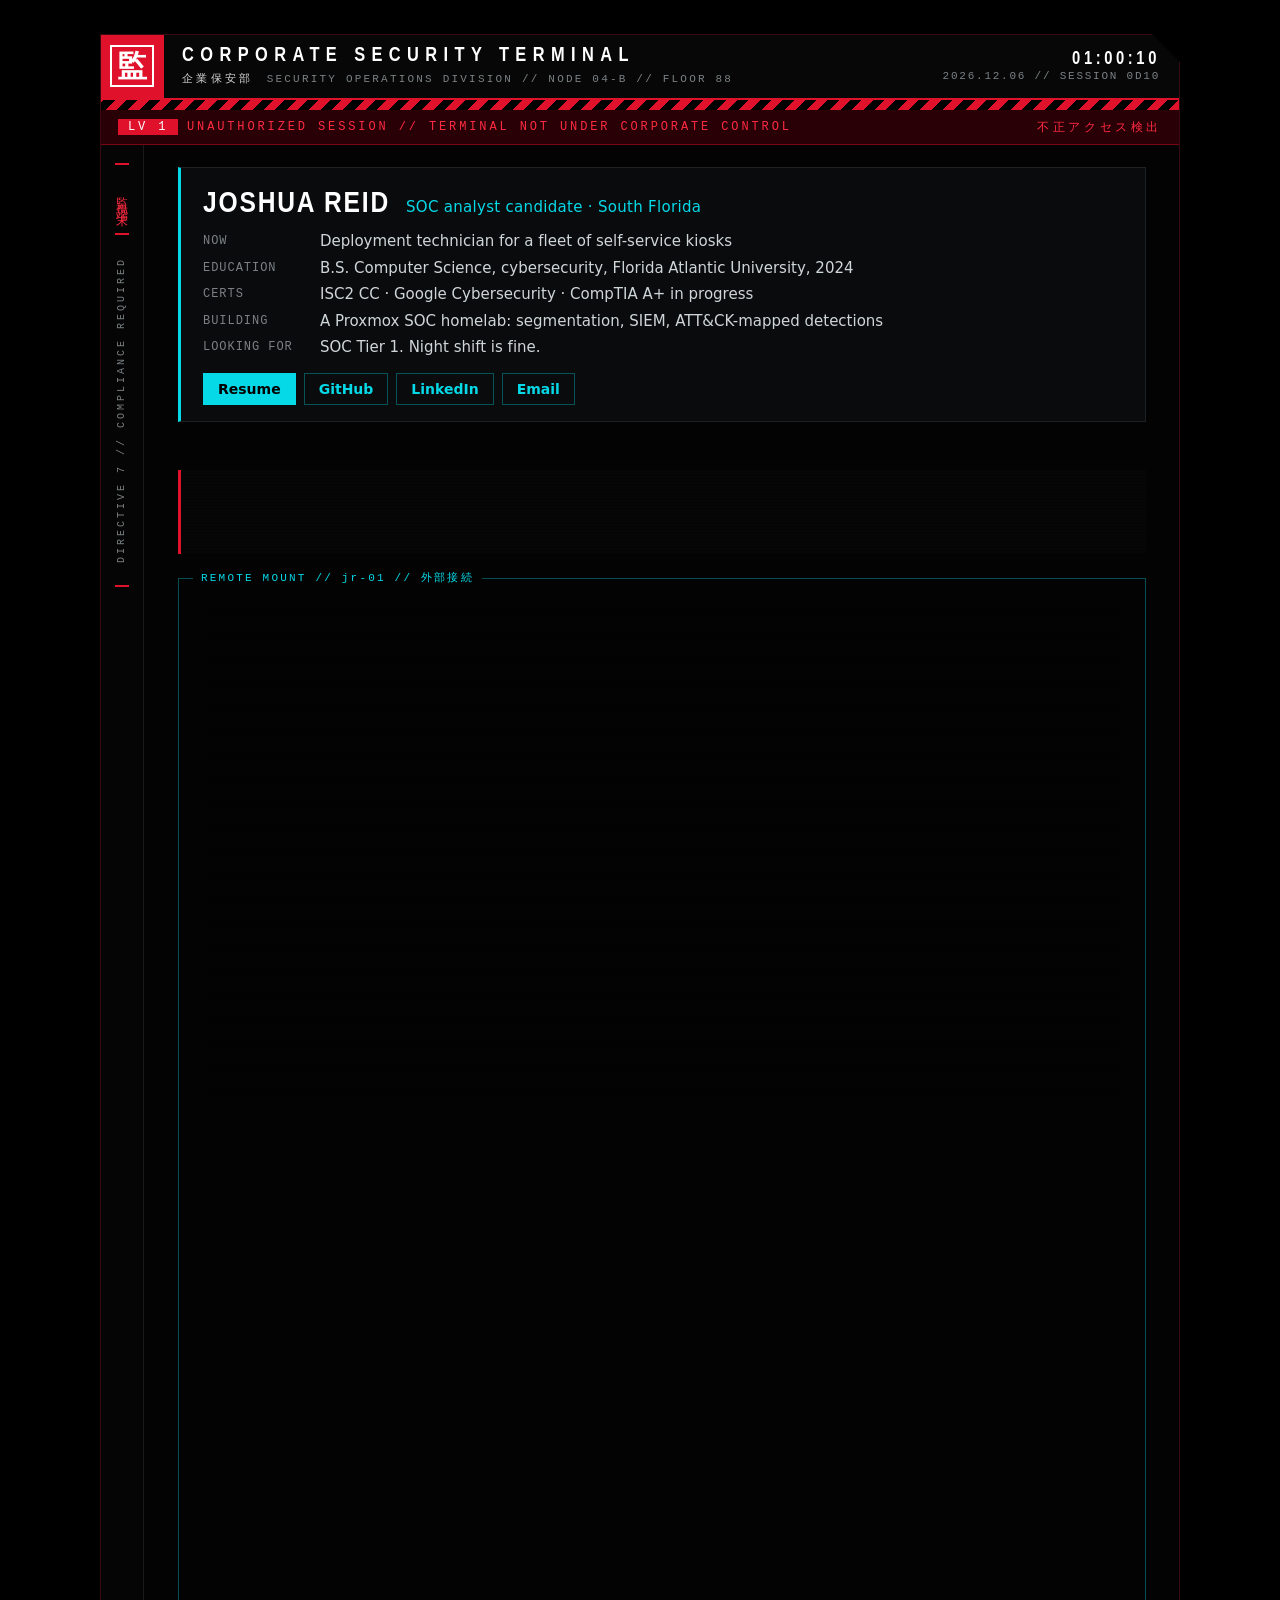
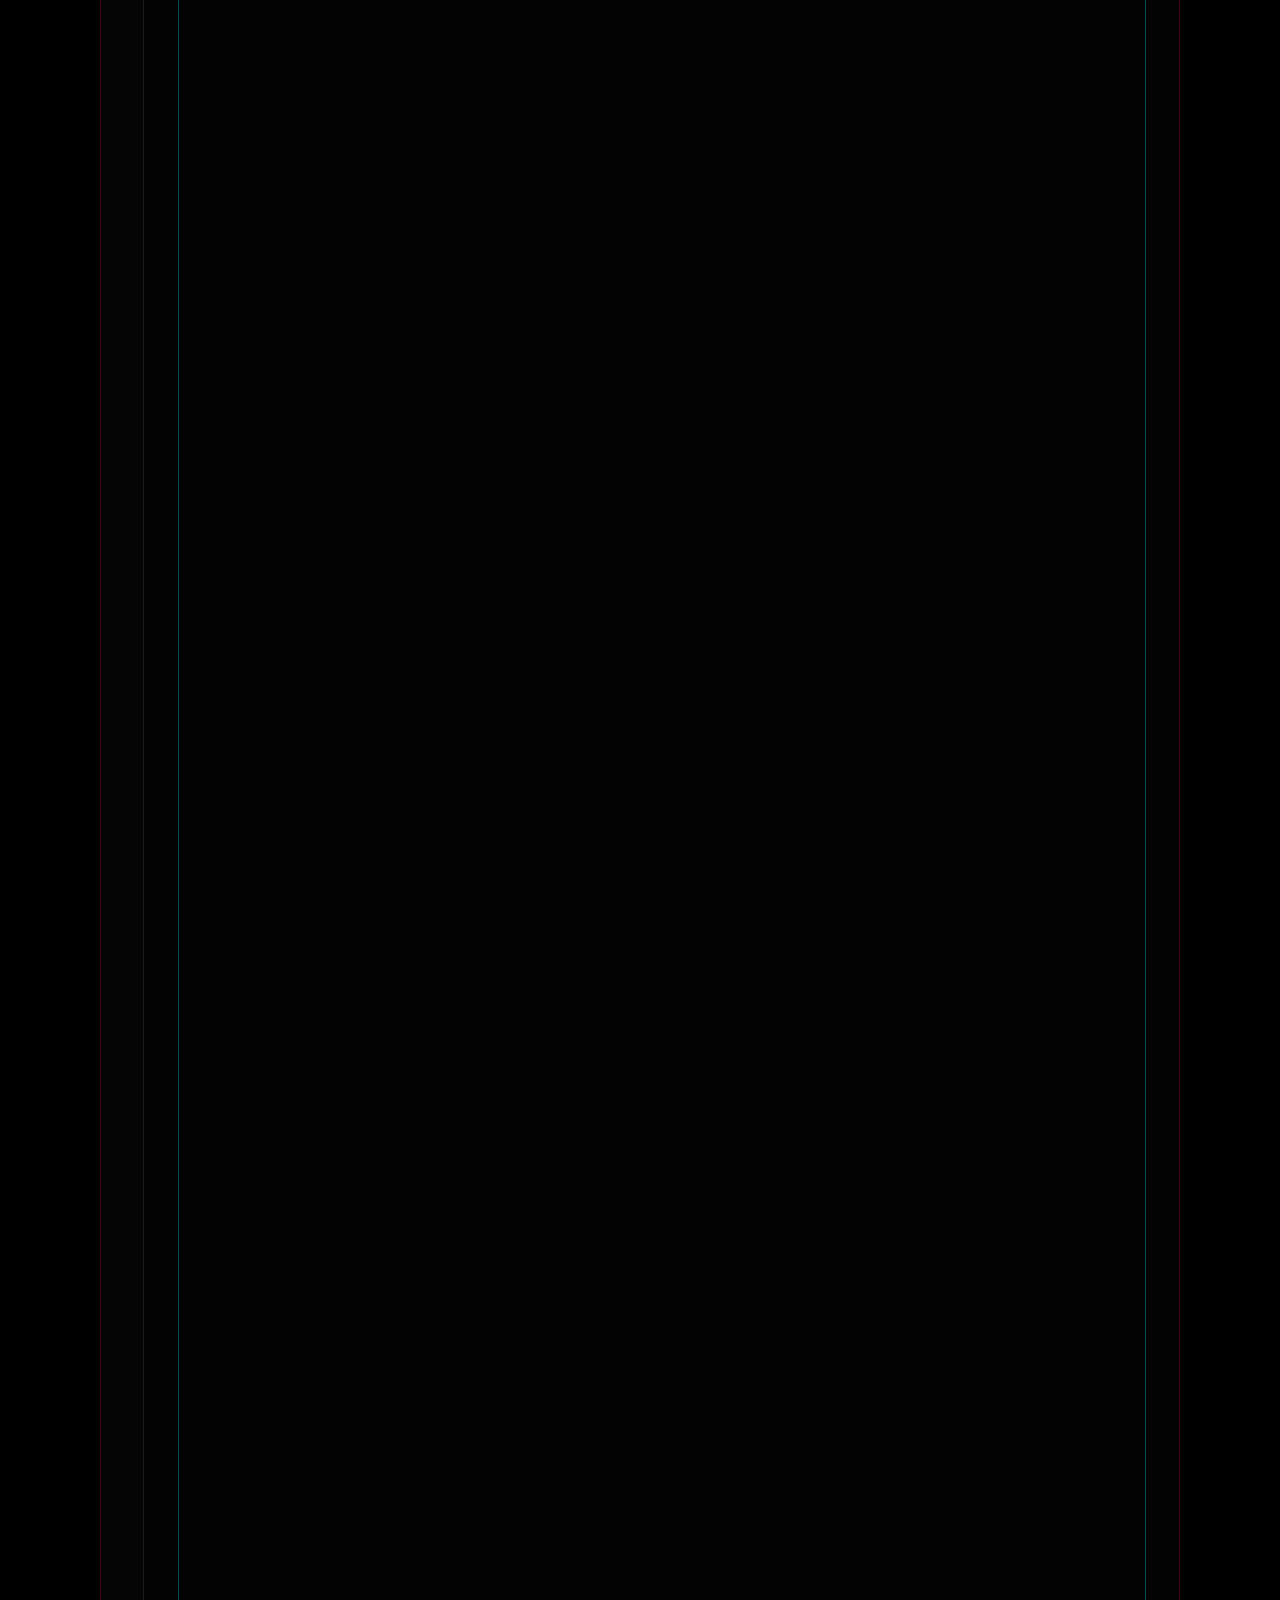
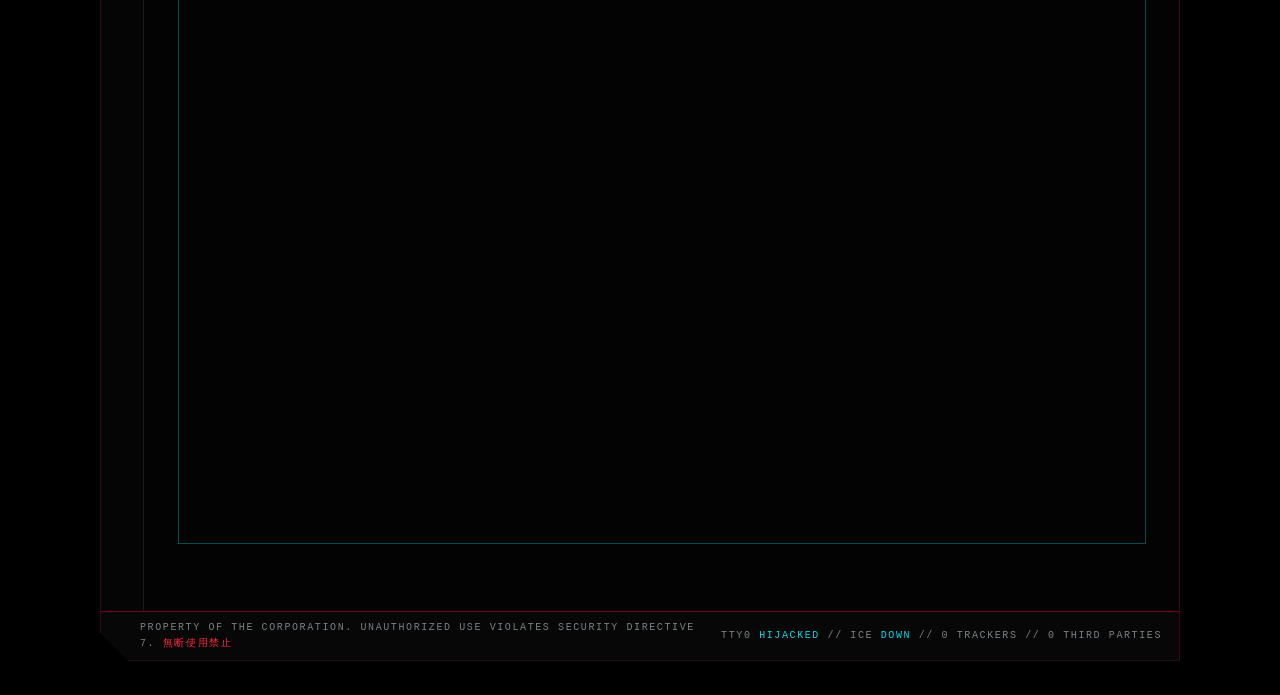
==== index.html @ fe64133e "Initial site: index, 404, write-up template, security.txt" ====
<!doctype html>
<html lang="en">
<head>
<meta charset="utf-8">
<meta name="viewport" content="width=device-width, initial-scale=1">
<!-- GitHub Pages can't send response headers, so the CSP lives here.
     One first-party script, one first-party stylesheet, nothing else. -->
<meta http-equiv="Content-Security-Policy" content="default-src 'none'; script-src 'self'; style-src 'self'; img-src 'self'; base-uri 'none'; form-action 'none'">
<meta name="referrer" content="no-referrer">
<title>Joshua Reid :: jr communications</title>
<meta name="description" content="Joshua Reid: cybersecurity grad working toward a SOC analyst seat. Homelab builds, detection write-ups, and certification receipts.">
<!-- TODO: replace joshvreidbusiness@gmail.com with your public contact alias (see README) -->
<link rel="canonical" href="https://jreid-sec.github.io/">
<meta property="og:title" content="Joshua Reid :: jr communications">
<meta property="og:description" content="A hijacked corporate terminal, currently displaying one portfolio.">
<meta property="og:url" content="https://jreid-sec.github.io/">
<meta property="og:type" content="website">
<link rel="icon" href="/assets/favicon.svg" type="image/svg+xml">
<link rel="stylesheet" href="/assets/site.css">
<script src="/assets/term.js"></script>
</head>
<body>
<a class="skip" href="#main">Skip to content</a>

<div class="term">
<header class="tb">
  <div class="seal" aria-hidden="true"><span>監</span></div>
  <div class="tt">
    <div class="l1">Corp<span class="long">orate</span> Security Terminal</div>
    <div class="l2"><span class="ja" lang="ja">企業保安部</span><span class="wide">SECURITY OPERATIONS DIVISION // </span>NODE 04-B // FLOOR 88</div>
  </div>
  <div class="clock" aria-hidden="true"><span class="now" data-clock>07:41:06</span><span><span class="date" data-date>2026.09.30 // </span>SESSION <span data-session>7F3A</span></span></div>
</header>
<div class="chev" aria-hidden="true"></div>
<div class="alert" role="status"><span><span class="pill">LV 1</span>UNAUTHORIZED SESSION<span class="wide"> // TERMINAL NOT UNDER CORPORATE CONTROL</span></span><span class="ja" lang="ja">不正アクセス検出</span></div>

<div class="frame">
<div class="rail" aria-hidden="true"><div class="tick"></div><div class="v" lang="ja">監視端末</div><div class="tick"></div><div class="v2">DIRECTIVE 7 // COMPLIANCE REQUIRED</div><div class="tick"></div></div>

<main class="screen" id="main">
<section class="card" aria-labelledby="card-name">
  <div class="card-id">
    <p class="card-name" id="card-name">Joshua Reid</p>
    <p class="card-role">SOC analyst candidate &middot; South Florida</p>
  </div>
  <ul class="card-facts">
    <li><span class="k">Now</span>Deployment technician for a fleet of self-service kiosks</li>
    <li><span class="k">Education</span>B.S. Computer Science, cybersecurity, Florida Atlantic University, 2024</li>
    <li><span class="k">Certs</span>ISC2 CC &middot; Google Cybersecurity &middot; CompTIA A+ in progress</li>
    <li><span class="k">Building</span>A Proxmox SOC homelab: segmentation, SIEM, ATT&amp;CK-mapped detections</li>
    <li><span class="k">Looking for</span>SOC Tier 1. Night shift is fine.</li>
  </ul>
  <p class="card-links">
    <a href="/assets/resume.pdf">Resume</a>
    <a href="https://github.com/jreid-sec">GitHub</a>
    <a href="https://www.linkedin.com/in/jreid-sec/">LinkedIn</a>
    <a href="mailto:joshvreidbusiness@gmail.com">Email</a>
  </p>
</section>
<div class="sec boot" aria-hidden="true">INTRUSION LOG <span class="ja" lang="ja">侵入記録</span></div>
<ol class="log" aria-label="Intrusion log">
  <li class="boot" data-dt="-2"><span class="tm">[07:41:04]</span><span><span class="sev">SEC-1</span><span class="src r">SYS</span><span class="mod">ice.black</span>countermeasure armed</span></li>
  <li class="boot" data-dt="-1"><span class="tm">[07:41:05]</span><span><span class="sev none"></span><span class="src t">RUN</span><span class="mod">ice.black</span>handshake spoofed, countermeasure <span class="r">silenced</span></span></li>
  <li class="boot" data-dt="0"><span class="tm">[07:41:06]</span><span><span class="sev none"></span><span class="src t">RUN</span><span class="b">relax. i'm not here for your data. i brought my own.</span></span></li>
</ol>

<div class="site">
<h1 class="visually-hidden">Joshua Reid</h1>
<div class="art">
<pre class="mast boot" aria-hidden="true"> ::::   ::::    :::::  ::  ::  ::  ::   ::::
  <span class="t">.</span>::<span class="t">.</span> ::<span class="t">..</span>::  ::<span class="t">.....</span> ::<span class="t">.</span> ::<span class="t">.</span> ::<span class="t">.</span> ::<span class="t">.</span> ::<span class="t">..</span>::
   ::<span class="t">.</span> ::<span class="t">.</span> ::<span class="t">.</span>  ::::   ::::::<span class="t">.</span> ::<span class="t">.</span> ::<span class="t">.</span> ::::::<span class="t">.</span>
:: ::<span class="t">.</span> ::<span class="t">.</span> ::<span class="t">.</span>   <span class="t">..</span>::  ::<span class="t">..</span>::<span class="t">.</span> ::<span class="t">.</span> ::<span class="t">.</span> ::<span class="t">..</span>::<span class="t">.</span>
 :::<span class="t">..</span>  ::::<span class="t">..</span> :::::<span class="t">..</span> ::<span class="t">.</span> ::<span class="t">.</span>  ::::<span class="t">..</span> ::<span class="t">.</span> ::<span class="t">.</span>
  <span class="t">...</span>    <span class="t">....</span>   <span class="t">.....</span>   <span class="t">..</span>  <span class="t">..</span>   <span class="t">....</span>   <span class="t">..</span>  <span class="t">..</span></pre>
<pre class="mast boot" aria-hidden="true">:::::   ::::::  ::::::  :::::
::<span class="t">..</span>::  ::<span class="t">.....</span>  <span class="t">.</span>::<span class="t">...</span> ::<span class="t">..</span>::
:::::<span class="t">..</span> :::::     ::<span class="t">.</span>   ::<span class="t">.</span> ::<span class="t">.</span>
::<span class="t">.</span>::<span class="t">.</span>  ::<span class="t">....</span>    ::<span class="t">.</span>   ::<span class="t">.</span> ::<span class="t">.</span>
::<span class="t">.</span> ::  ::::::  ::::::  :::::<span class="t">..</span>
 <span class="t">..</span>  <span class="t">..</span>  <span class="t">......</span>  <span class="t">......</span>  <span class="t">.....</span></pre>
<div class="dots boot" aria-hidden="true">. :.  .. .   .:.  . .    ..  :  .   . .:. ..    .  .  :.  .   ..  .  . :.  .</div>
<pre class="gator wide boot" aria-hidden="true"><span class="d">              _.--._        _.--._</span>
<span class="d">            .'  </span><span class="t">()</span><span class="d">  '.    .'  </span><span class="t">()</span><span class="d">  '.                       _   _</span>
<span class="t">~~~~~~~~~~~~</span><span class="d">`--------'</span><span class="t">~~~~</span><span class="d">`--------'</span><span class="t">~~~~~~~~~~~~~~~~~~~~~~~</span><span class="d">( o o )</span><span class="t">~~~~~~</span>
<span class="d">   ~~~    ~~~~~    ~~~    ~~~~~    ~~~    ~~~~~    ~~~    ~~~~~    ~~~</span></pre>
<pre class="gator small boot" aria-hidden="true"><span class="d">     _.--._    _.--._</span>
<span class="d">   .' </span><span class="t">()</span><span class="d"> '.  .' </span><span class="t">()</span><span class="d"> '.          _ _</span>
<span class="t">~~~</span><span class="d">`------'</span><span class="t">~~</span><span class="d">`------'</span><span class="t">~~~~~~~~~</span><span class="d">(o o)</span><span class="t">~~</span>
<span class="d">  ~~~   ~~~~   ~~~   ~~~~   ~~~</span></pre>

<div class="hd boot">
  <div class="row"><span>jr communications</span><span>GRAND DUCHY OF BROWARD</span><span>MMXXIV A.D.</span></div>
  <div class="motto" lang="la">QUIS CUSTODIET IPSOS LOGOS</div>
  <div class="sub">(who watches the logs? -- after Juvenal)</div>
</div>
</div>

<div class="intro">
<blockquote class="boot"><p>"And when you gaze long into an abyss the abyss also gazes into you."</p><cite>Friedrich Nietzsche, Beyond Good and Evil</cite></blockquote>
<p class="boot">You found the <span class="b">JOSHUA REID</span> textfile outlet, lowest bandwidth
in the tri-county area (!). No trackers, nothing phoning home. The gator is
watching. The gator is always watching. That's the job.</p>
<nav aria-label="Files" class="boot">
<ul class="menu">
  <li><a href="#whoami" data-open="whoami" title="the legend, abridged"><span class="k">[1]</span>whoami.txt</a></li>
  <li><a href="#textfiles" data-open="textfiles" title="the actual work"><span class="k">[2]</span>textfiles/</a></li>
  <li><a href="#receipts" data-open="receipts" title="receipts, as in proof"><span class="k">[3]</span>receipts.txt</a></li>
  <li><a href="#news" data-open="news" title="we will tell you what to think"><span class="k">[4]</span>news.txt</a></li>
  <li><a href="#influences" data-open="influences" title="what went in"><span class="k">[5]</span>influences.txt</a></li>
  <li><a href="#outlets" data-open="outlets" title="come find me"><span class="k">[6]</span>outlets.txt</a></li>
</ul>
</nav>
<p class="hint boot">Click a file to pop it open, or just scroll. Type <kbd>help</kbd> at the prompt for more.</p>
</div>

<section class="file" id="whoami" data-file="whoami.txt" aria-labelledby="h-whoami">
<p class="cmd boot" aria-hidden="true"><span class="u">ghost@jr-01</span><span class="p">:/public$</span> <span class="c">cat whoami.txt</span></p>
<h2 class="dv boot" id="h-whoami"><span>whoami</span></h2>
<div class="file-body">
<blockquote class="boot"><p>"To study the self is to forget the self."</p><cite>Dogen, Genjokoan</cite></blockquote>
<dl class="facts boot">
  <dt>role</dt><dd>Deployment technician. Installs, stages, and troubleshoots self-service kiosks; MDM and Windows Autopilot enrollment.</dd>
  <dt>education</dt><dd>B.S. Computer Science, cybersecurity concentration, Florida Atlantic University, 2024</dd>
  <dt>certs</dt><dd>ISC2 Certified in Cybersecurity; Google Cybersecurity Professional Certificate; CompTIA A+ in progress</dd>
  <dt>seeking</dt><dd>SOC analyst, Tier 1. Nights are fine.</dd>
</dl>
<p class="flavor boot">Rumors abound: that he once diagnosed a dead kiosk by sound alone; that he
has read the CompTIA exam objectives PDF on purpose; that a USB cable once beat
him for an entire afternoon. Two of these are true. The cable one is very true.
He labels his cables now. <span class="t">Hiring managers better recognize.</span></p>
</div>
</section>

<section class="file" id="textfiles" data-file="textfiles/" aria-labelledby="h-new">
<p class="cmd boot" aria-hidden="true"><span class="u">ghost@jr-01</span><span class="p">:/public$</span> <span class="c">ls -l textfiles/</span></p>
<h2 class="dv boot" id="h-new"><span>new textfiles</span></h2>
<div class="file-body">
<blockquote class="boot"><p>"The street finds its own uses for things."</p><cite>William Gibson, Burning Chrome</cite></blockquote>
<article class="rel boot" data-id="jr#001">
  <div class="top"><span class="n">jr#001</span><h3><a href="https://github.com/jreid-sec/homelab-soc">"homelab-soc"</a></h3><span class="st">[in progress]</span></div>
  <p>Two machines, one fake company. An always-on OptiPlex runs the firewall,
  sensors, and SIEM; a laptop runs the attacks and a Windows domain, across a
  WireGuard tunnel. Every detection gets an ATT&amp;CK ID or it doesn't ship.</p>
</article>
<article class="rel boot" data-id="jr#002">
  <div class="top"><span class="n">jr#002</span><h3>"splunk + sysmon"</h3><span class="st">[in progress]</span></div>
  <p>The laptop half of <a href="https://github.com/jreid-sec/homelab-soc">jr#001</a>:
  a Windows domain feeds Sysmon into Splunk. The SIEM learns what normal looks
  like. Then we lie to it.</p>
</article>
<article class="rel boot" data-id="jr#003">
  <div class="top"><span class="n">jr#003</span><h3>"<span class="x" role="img" aria-label="redacted">xxxxxxxxxxxx</span>"</h3><span class="st">[redacted]</span></div>
  <p>A small box that keeps watching the kiosks when the network goes to sleep.
  Awaiting declassification by The Powers That Be.</p>
</article>
</div>
</section>

<section class="file" id="receipts" data-file="receipts.txt" aria-labelledby="h-receipts">
<p class="cmd boot" aria-hidden="true"><span class="u">ghost@jr-01</span><span class="p">:/public$</span> <span class="c">cat receipts.txt</span></p>
<h2 class="dv boot" id="h-receipts"><span>receipts</span></h2>
<div class="file-body">
<blockquote class="boot"><p>"Perceive those things which cannot be seen."</p><cite>Miyamoto Musashi, The Book of Five Rings</cite></blockquote>
<div class="ls boot" role="list">
  <span class="perm" aria-hidden="true">-r--r--r--</span><span class="date">2024-11</span><span class="held" role="listitem">ISC2 Certified in Cybersecurity</span>
  <span class="perm" aria-hidden="true">-r--r--r--</span><span class="date">2025-09</span><span class="held" role="listitem">Google Cybersecurity Professional Certificate</span>
  <span class="perm wip" aria-hidden="true">-rw-r--r--</span><span class="date wip">studying</span><span role="listitem">CompTIA A+</span>
  <span class="perm wip" aria-hidden="true">-rw-r--r--</span><span class="date wip">queued</span><span role="listitem">CompTIA Network+ / Security+</span>
</div>
<p class="legend boot">read-only means earned. writable means still being written.</p>
</div>
</section>

<section class="file" id="news" data-file="news.txt" aria-labelledby="h-news">
<p class="cmd boot" aria-hidden="true"><span class="u">ghost@jr-01</span><span class="p">:/public$</span> <span class="c">cat news.txt</span></p>
<h2 class="dv boot" id="h-news"><span>news</span></h2>
<div class="file-body">
<article class="pr boot">
  <p class="head">FOR IMMEDIATE RELEASE // 2026-09-30</p>
  <h3>Local technician seizes corporate terminal, uses it to host resume</h3>
  <p>SOUTH FLORIDA -- Security staff at an undisclosed corporation arrived this
  morning to find terminal 04-B displaying the portfolio of one JOSHUA REID. No
  data was taken. "I brought my own," the intruder wrote in the system log. The
  site went live on GitHub Pages with no trackers and no third-party anything.
  Future releases will announce new textfiles and passed exams.</p>
</article>
</div>
</section>

<section class="file" id="influences" data-file="influences.txt" aria-labelledby="h-influences">
<p class="cmd boot" aria-hidden="true"><span class="u">ghost@jr-01</span><span class="p">:/public$</span> <span class="c">cat influences.txt</span></p>
<h2 class="dv boot alt" id="h-influences"><span>- x X x -</span></h2>
<div class="file-body">
<p class="boot">Thanks to the following recent items of influence:</p>
<dl class="kv boot">
  <dt>PRINT:</dt><dd>Professor Messer's course notes, highlighted to death</dd>
  <dt>WAREZ:</dt><dd>Proxmox VE, OPNsense, Wazuh</dd>
  <dt>HARDWARE:</dt><dd>one (1) laptop running Ubuntu, carried everywhere</dd>
  <dt>NEMESIS:</dt><dd>charge-only USB cables</dd>
</dl>
<p class="cmd boot" aria-hidden="true"><span class="u">ghost@jr-01</span><span class="p">:/public$</span> <span class="c">fortune -o cyberpunk</span></p>
<blockquote class="boot"><p>"The net is vast and infinite."</p><cite>Motoko Kusanagi, Ghost in the Shell (1995)</cite></blockquote>
</div>
</section>

<section class="file" id="outlets" data-file="outlets.txt" aria-labelledby="h-outlets">
<p class="cmd boot" aria-hidden="true"><span class="u">ghost@jr-01</span><span class="p">:/public$</span> <span class="c">cat outlets.txt</span></p>
<h2 class="dv boot" id="h-outlets"><span>outlets</span></h2>
<div class="file-body">
<p class="boot">Find the jr Factory Direct Outlets at these fine locations:</p>
<dl class="kv boot">
  <dt>World Wide Web:</dt><dd><a href="https://jreid-sec.github.io/">jreid-sec.github.io</a></dd>
  <dt>GitHub:</dt><dd><a href="https://github.com/jreid-sec" title="the commit log doesn't lie">github.com/jreid-sec</a></dd>
  <dt>LinkedIn:</dt><dd><a href="https://www.linkedin.com/in/jreid-sec/" title="the respectable one">linkedin.com/in/jreid-sec</a></dd>
  <dt>Email:</dt><dd><a href="mailto:joshvreidbusiness@gmail.com">joshvreidbusiness@gmail.com</a></dd>
  <dt>Disclosure:</dt><dd><a href="/.well-known/security.txt">security.txt</a></dd>
</dl>
<div class="sig boot">xoxo,<br><span class="b">Joshua Reid</span><br><span class="d">jr/Editor, Reader of Logs, SOC Analyst-Elect</span></div>
</div>
</section>

<div class="coda">
<p class="ban boot" aria-hidden="true">====[ <span class="t">jr communications</span> ]=====[ est. MMXXIV ]=====[ 0 trackers ]====</p>
<blockquote class="boot"><p>"All those moments will be lost in time, like tears in rain."</p><cite>Roy Batty, Blade Runner (1982)</cite></blockquote>
</div>
</div>

<div class="out" id="out" aria-live="polite"></div>
<div class="prompt boot">
  <label for="cli"><span class="u">ghost@jr-01</span><span class="d">:/public$</span></label>
  <input id="cli" type="text" autocomplete="off" autocapitalize="off" autocorrect="off" spellcheck="false" enterkeyhint="send" aria-describedby="cli-help">
  <span id="cli-help" class="visually-hidden">Terminal prompt. Type help and press Enter for a list of commands.</span>
</div>
<p class="noscript-note">JavaScript is off, so the interactive prompt and pop-up windows are too. Everything above is the whole site.</p>
</main>
</div>

<footer class="foot">
  <span>PROPERTY OF THE CORPORATION. UNAUTHORIZED USE VIOLATES SECURITY DIRECTIVE 7. <span class="ja" lang="ja">無断使用禁止</span></span>
  <span>TTY0 <b>HIJACKED</b> // ICE <b>DOWN</b> // 0 TRACKERS // 0 THIRD PARTIES</span>
</footer>
</div>

<div class="wins" id="wins"></div>
</body>
</html>
---- assets/site.css ----
/* ==========================================================================
   site.css :: V1 "black glass" console
   A corporate security terminal that a runner has taken over to show one
   portfolio. Red belongs to the corporation. Teal belongs to the runner.
   No web fonts, no third-party anything.
   ========================================================================== */

:root {
  --void:  #000;
  --glass: #030303;     /* terminal background                              */
  --panel: #070707;     /* title bar, footer, log well                      */
  --text:  #cfd6d8;     /* body copy (~13:1)                                */
  --ice:   #e6fbff;     /* emphasis, masthead                               */
  --grey:  #7b8185;     /* metadata, rules (~5:1 on black)                  */
  --red:   #e0112b;     /* corporate fills (white text on it passes AA)     */
  --redtx: #ff2a40;     /* corporate red for text on black (~5.8:1)         */
  --deep:  #7a0615;     /* corporate hairlines                              */
  --blood: #2a0007;     /* alert bar                                        */
  --teal:  #05d9e8;     /* the runner: links, prompt, remote content        */
  --tealx: rgba(5, 217, 232, .35);

  --mono: ui-monospace, "Cascadia Mono", "SF Mono", "JetBrains Mono", Menlo,
          Consolas, "Liberation Mono", "DejaVu Sans Mono", monospace;
  --cond: "Arial Narrow", "Roboto Condensed", "Helvetica Neue", "TeX Gyre Heros Cn",
          "Liberation Sans Narrow", Arial, sans-serif;
  --sans: system-ui, -apple-system, "Segoe UI", Roboto, "Helvetica Neue", "Noto Sans",
          "Liberation Sans", Arial, sans-serif;
  --jp:   "Hiragino Kaku Gothic ProN", "Yu Gothic", "Meiryo", "Noto Sans CJK JP",
          "Noto Sans JP", sans-serif;
  --jps:  "Hiragino Mincho ProN", "Yu Mincho", "Noto Serif CJK JP", "Noto Serif JP", serif;
  color-scheme: dark;
}

*, *::before, *::after { box-sizing: border-box; }
html { background: var(--void); -webkit-text-size-adjust: 100%; text-size-adjust: 100%; }
body {
  margin: 0;
  background: var(--void);
  color: var(--text);
  font: 15px/1.5 var(--mono);
  font-variant-ligatures: none;
}

.visually-hidden {
  position: absolute; width: 1px; height: 1px; overflow: hidden;
  clip: rect(0 0 0 0); clip-path: inset(50%); white-space: nowrap;
}
.skip { position: absolute; left: -9999px; top: 0; z-index: 99;
        background: var(--teal); color: #000; padding: .5em 1ch; }
.skip:focus { left: 1rem; top: 1rem; }

/* color roles */
.b { color: var(--ice); }
.d { color: var(--grey); }
.t { color: var(--teal); }
.r { color: var(--redtx); }
.ja { font-family: var(--jp); }

a { color: var(--teal); text-decoration: underline; text-decoration-thickness: 1px; text-underline-offset: .2em; }
a:hover { color: var(--ice); }
:focus-visible { outline: 2px solid var(--teal); outline-offset: 2px; }

pre { font: inherit; margin: 0; white-space: pre; }

/* ---- the terminal window ---------------------------------------------- */
.term {
  position: relative;
  max-width: 1080px;
  margin: 34px auto;
  background: var(--glass);
  clip-path: polygon(0 0, calc(100% - 28px) 0, 100% 28px, 100% 100%, 28px 100%, 0 calc(100% - 28px));
}
.term::after {      /* hairline frame that follows the cut corners */
  content: ""; position: absolute; inset: 0; pointer-events: none;
  border: 1px solid #3a0a12; clip-path: inherit;
}

/* title bar */
.tb { display: grid; grid-template-columns: 64px 1fr auto; background: var(--panel);
      border-bottom: 2px solid var(--red); color: #fff; }
.seal { display: flex; align-items: center; justify-content: center;
        background: var(--red); font: 700 30px/1 var(--jps); }
.seal span { border: 2px solid #fff; padding: 4px 5px; line-height: 1; }
.tt { padding: 10px 18px; min-width: 0; }
.tt .l1 { font: 700 20px/1 var(--cond); letter-spacing: .32em; text-transform: uppercase; }
.tt .l2 { font-size: 11px; letter-spacing: .2em; margin-top: 6px; color: var(--grey); }
.tt .l2 .ja { color: #d6d6d6; letter-spacing: .3em; margin-right: 1.2em; }
.clock { display: flex; flex-direction: column; justify-content: center; align-items: flex-end;
         padding: 0 20px; font-size: 11px; letter-spacing: .16em; color: var(--grey); }
.clock .now { font: 700 18px var(--cond); letter-spacing: .2em; color: #fff; }

.chev { height: 10px; background: repeating-linear-gradient(-45deg, var(--red) 0 8px, #000 8px 16px); }
.alert { display: flex; justify-content: space-between; align-items: center; gap: 1rem;
         background: var(--blood); border-bottom: 1px solid var(--deep);
         padding: 8px 18px; color: var(--redtx); font-size: 12px; letter-spacing: .24em; }
.alert .pill { background: var(--red); color: #fff; padding: 1px 10px; margin-right: 1.2ch; }
.alert .ja { letter-spacing: .3em; white-space: nowrap; }

.frame { display: grid; grid-template-columns: 44px 1fr; }
.rail { border-right: 1px solid #1a1a1a; background: #050505; display: flex;
        flex-direction: column; align-items: center; padding: 18px 0; gap: 22px; }
.rail .v  { writing-mode: vertical-rl; font: 12px var(--jp); letter-spacing: .5em; color: var(--redtx); }
.rail .v2 { writing-mode: vertical-rl; transform: rotate(180deg); font-size: 10px;
            letter-spacing: .3em; color: var(--grey); }
.rail .tick { width: 14px; height: 2px; background: var(--red); }

.screen { position: relative; padding: 22px 34px 26px; min-width: 0; }
/* scanlines live on the chrome and the art only, never on text people read */
.log, .art { position: relative; }
.log::after, .art::after { content: ""; position: absolute; inset: 0; pointer-events: none;
  background: repeating-linear-gradient(0deg, rgba(0,0,0,.28) 0 1px, transparent 1px 3px); }

.sec { display: flex; align-items: center; gap: 12px; font-size: 11px; letter-spacing: .22em;
       color: var(--redtx); margin: 0 0 10px; }
.sec::after { content: ""; flex: 1; height: 1px; background: linear-gradient(90deg, var(--deep), transparent); }
.sec .ja { color: var(--grey); letter-spacing: .3em; }

/* intrusion log */
.log { list-style: none; margin: 0 0 24px; padding: 12px 14px; background: #060606;
       border-left: 3px solid var(--red); font-size: 13px; line-height: 1.55; }
.log li { display: grid; grid-template-columns: 11ch 1fr; }
.log .tm { color: var(--grey); }
.sev { display: inline-block; width: 6ch; text-align: center; margin-right: 1ch;
       background: var(--red); color: #fff; }
.sev.none { background: transparent; }
.src { display: inline-block; width: 4ch; }
.mod { display: inline-block; width: 15ch; color: var(--text); }
.i { color: var(--ice); font-style: italic; }

/* the runner's remote mount */
.site { position: relative; margin-top: 6px; padding: 22px 24px 24px; border: 1px solid var(--tealx); }
.site::before { content: "REMOTE MOUNT // jr-01 // \5916\90E8\63A5\7D9A"; /* 外部接続 */
                position: absolute; top: -9px; left: 14px; background: var(--glass);
                padding: 0 8px; color: var(--teal); font-size: 11px; letter-spacing: .2em; }

.mast { color: var(--ice); line-height: 1.02; font-size: 21px;
        text-shadow: 0 0 8px rgba(230, 251, 255, .22); }
.mast + .mast { margin-top: 1.05em; }
.dots { color: var(--grey); white-space: pre; overflow: hidden; line-height: 1; margin: 14px 0 0; }
.gator { margin: 22px 0 0; line-height: 1.3; }
.gator.small { display: none; }

.hd { margin: 18px auto 0; max-width: 72ch; text-align: center; }
.hd .row { display: flex; justify-content: space-between; color: var(--ice); gap: 2ch; flex-wrap: wrap; }
.hd .motto { color: var(--redtx); margin-top: 4px; letter-spacing: .06em; }
.hd .motto::before { content: "-+- "; color: var(--grey); }
.hd .motto::after  { content: " -+-"; color: var(--grey); }
.hd .sub { color: var(--grey); }

.out-body, .file, .intro, .coda { max-width: 72ch; margin-left: 4ch; }
p { margin: 0 0 1em; }

/* quotes are decoration: quieter than the content around them */
blockquote { margin: 14px 0 18px; padding: 0 0 0 12px; border-left: 1px solid #2a2e30;
             font-size: 13px; line-height: 1.5; }
blockquote p { margin: 0; color: var(--grey); font-style: italic; }
blockquote cite { display: block; color: #5d6266; font-style: normal; margin-top: 1px; }
blockquote cite::before { content: "-- "; }

.menu { list-style: none; margin: 18px 0 0; padding: 0; display: grid;
        grid-template-columns: repeat(3, 1fr); gap: 8px 12px; }
.menu a { display: block; padding: 8px 10px; border: 1px solid var(--tealx); text-decoration: none; }
.menu a:hover, .menu a:focus-visible { background: rgba(5, 217, 232, .08); color: var(--ice); }
.menu .k { color: var(--grey); margin-right: 1ch; }
.hint { color: var(--grey); margin-top: 14px; font-size: 13px; }
.hint kbd { font: inherit; color: var(--teal); }

/* each "file" printed to the scrollback */
.file { margin-top: 40px; }
.cmd { color: var(--teal); margin: 0 0 6px; }
.cmd .u { color: var(--teal); }
.cmd .p { color: var(--grey); }
.cmd .c { color: var(--ice); }

h1, h2, h3 { font-size: 1em; margin: 0; }
.dv { display: flex; align-items: flex-end; gap: 0; margin: 0 0 12px -4ch; max-width: calc(72ch + 4ch);
      color: var(--ice); font-weight: 700; white-space: nowrap; }
.dv::before, .dv::after { content: ""; flex: 1; border-bottom: 1px solid var(--grey); margin-bottom: .35em; opacity: .7; }
.dv span::before { content: "/ "; color: var(--grey); font-weight: 400; }
.dv span::after  { content: " \\"; color: var(--grey); font-weight: 400; }
.dv.alt { color: var(--redtx); }

.rel { margin: 0 0 18px; }
.rel .top { display: flex; gap: 2ch; align-items: baseline; }
.rel .n { color: var(--grey); }
.rel h3 { color: var(--ice); }
.rel h3 a { color: inherit; }
.rel .st { color: var(--redtx); font-weight: 400; }
.rel p { margin: 2px 0 0 8ch; }
.x { background: var(--grey); color: var(--grey); user-select: none; }

.ls { display: grid; grid-template-columns: auto auto 1fr; gap: 2px 2ch; }
.ls .perm, .ls .date { color: var(--grey); }
.ls .wip { color: var(--redtx); }
.ls .held { color: var(--ice); }
.legend { color: var(--grey); margin-top: 10px; }

.kv { display: grid; grid-template-columns: max-content 1fr; gap: 3px 1.5ch; margin: 0 0 1em; }
.kv dt { color: var(--grey); text-align: right; }
.kv dd { margin: 0; }
.kv.left dt { text-align: left; }

.pr .head { color: var(--grey); margin: 0; }
.pr h3 { color: var(--ice); margin: 4px 0 10px; text-transform: uppercase; }

.sig { margin-top: 22px; }
.ban { color: var(--grey); text-align: center; margin: 30px 0 0; white-space: nowrap; overflow: hidden; }
.coda { margin-top: 10px; }

/* prompt + command output (JS only) */
.out { max-width: calc(72ch + 4ch); margin-top: 18px; }
.out:empty { display: none; }
.out .line { white-space: pre-wrap; word-break: break-word; }
.out .echo { color: var(--teal); }
.out .err { color: var(--redtx); }
.out .block { margin: 6px 0 14px 4ch; }
.out .block .file { margin: 0; max-width: none; }
.out .block .dv { margin-left: 0; max-width: none; }
.out .cols { display: grid; grid-template-columns: max-content 1fr; gap: 2px 3ch; margin: 4px 0 12px 2ch; }
.prompt { display: none; margin-top: 18px; align-items: baseline; gap: 1ch; color: var(--teal); }
html.js .prompt { display: flex; }
.prompt label { white-space: nowrap; }
.prompt input { flex: 1; min-width: 4ch; background: transparent; border: 0; padding: 0; margin: 0;
                font: inherit; color: var(--ice); caret-color: var(--teal); outline: none; }
.prompt:focus-within { text-shadow: 0 0 6px rgba(5, 217, 232, .5); }
.noscript-note { color: var(--grey); margin-top: 18px; }
html.js .noscript-note { display: none; }

/* footer */
.foot { display: grid; grid-template-columns: 1fr auto; gap: 10px; align-items: center;
        background: var(--panel); border-top: 1px solid var(--deep); color: var(--grey);
        font-size: 10px; letter-spacing: .16em; padding: 8px 18px 10px 40px; }
.foot b { color: var(--teal); font-weight: 400; }
.foot .ja { color: var(--redtx); }

/* ---- boot sequence ---------------------------------------------------- */
html.js.booting .boot { visibility: hidden; }
.boot.on { visibility: visible; animation: flick .14s steps(2) 1; }
@keyframes flick { 0% { opacity: .2; } 100% { opacity: 1; } }

/* ---- pop-up terminal windows ----------------------------------------- */
.wins { position: fixed; inset: 0; pointer-events: none; z-index: 50; }
.win {
  position: fixed; pointer-events: auto;
  width: min(760px, 92vw); max-height: 78vh;
  display: flex; flex-direction: column;
  background: var(--glass);
  border: 1px solid var(--tealx);
  box-shadow: 0 24px 60px rgba(0, 0, 0, .7), 0 0 0 1px #000;
  clip-path: polygon(0 0, calc(100% - 18px) 0, 100% 18px, 100% 100%, 18px 100%, 0 calc(100% - 18px));
  transform-origin: 50% 0;
  animation: open .16s ease-out 1;
}
@keyframes open { from { transform: scaleY(.03); opacity: .4; } to { transform: none; opacity: 1; } }
.win.front { border-color: var(--teal); }
.win-bar { display: grid; grid-template-columns: auto 1fr auto auto; align-items: stretch;
           background: var(--panel); border-bottom: 2px solid var(--red);
           cursor: grab; user-select: none; touch-action: none; }
.win-bar:active { cursor: grabbing; }
.win-seal { display: flex; align-items: center; padding: 0 9px; background: var(--red); color: #fff;
            font: 700 15px/1 var(--jps); }
.win-title { padding: 7px 12px; font-size: 12px; letter-spacing: .08em; color: var(--ice);
             overflow: hidden; text-overflow: ellipsis; white-space: nowrap; }
.win-tag { align-self: center; font-size: 10px; letter-spacing: .2em; color: var(--teal); padding: 0 10px; }
.win-x { background: transparent; border: 0; border-left: 1px solid #1d1d1d; color: var(--grey);
         font: 18px/1 var(--mono); padding: 0 14px; cursor: pointer; }
.win-x:hover, .win-x:focus-visible { color: #fff; background: var(--red); outline: none; }
.win-body { overflow: auto; padding: 16px 20px 18px; overscroll-behavior: contain; }
.win-body .file { margin: 0; max-width: none; }
.win-body .dv { margin-left: 0; max-width: none; }
.win-body .cmd { margin-bottom: 10px; }
.win-body .eof { color: var(--grey); margin-top: 14px; }

/* ---- responsive -------------------------------------------------------- */
@media (max-width: 900px) {
  .frame { grid-template-columns: 1fr; }
  .rail { display: none; }
}

@media (max-width: 760px) {
  body { font-size: 14px; line-height: 1.55; }
  .term { margin: 0; clip-path: none; }
  .term::after { display: none; }
  .tb { grid-template-columns: 46px 1fr auto; }
  .seal { font-size: 22px; }
  .tt { padding: 8px 10px; }
  .tt .l1 { font-size: 14px; letter-spacing: .2em; }
  .tt .l1 .long { display: none; }
  .tt .l2 { font-size: 9px; letter-spacing: .12em; }
  .tt .l2 .wide { display: none; }
  .clock { padding: 0 10px; font-size: 8px; letter-spacing: .1em; }
  .clock .now { font-size: 13px; }
  .clock .date { display: none; }
  .chev { height: 7px; }
  .alert { font-size: 10px; letter-spacing: .12em; padding: 7px 12px; }
  .alert .pill { padding: 1px 6px; margin-right: .8ch; }
  .alert .wide { display: none; }

  .screen { padding: 16px 14px 22px; }
  .log { font-size: 11.5px; padding: 10px; }
  .log li { grid-template-columns: auto 1fr; gap: 0 1ch; margin-bottom: 4px; }
  .sev { width: auto; padding: 0 3px; font-size: 10px; margin-right: .6ch; }
  .sev.none { display: none; }
  .src { width: auto; margin-right: .6ch; }
  .mod { display: none; }

  .site { padding: 18px 12px; }
  .site::before { font-size: 9.5px; letter-spacing: .14em; left: 10px; }
  .mast { font-size: min(21px, calc((100vw - 56px) / 47 / .6)); line-height: 1; }
  .gator.wide { display: none; }
  .gator.small { display: block; font-size: min(15px, calc((100vw - 56px) / 37 / .6)); line-height: 1.15; }
  .hd { font-size: 12px; }
  .hd .row { justify-content: space-between; }

  .out-body, .file, .intro, .coda { margin-left: 0; }
  .dv { margin-left: 0; }
  .dv span::before, .dv span::after { content: none; }
  .dv::before, .dv::after { margin-bottom: .55em; }
  .dv span { padding: 0 1ch; }
  .menu { grid-template-columns: 1fr 1fr; }
  .menu a { padding: 10px; }
  .rel .top { justify-content: space-between; flex-wrap: wrap; gap: 0 2ch; }
  .rel h3 { order: 3; flex-basis: 100%; margin: 2px 0 4px; }
  .rel p { margin-left: 0; }
  .ls { grid-template-columns: auto 1fr; }
  .ls .perm { display: none; }
  .ban { font-size: 10.5px; }
  .out .block { margin-left: 0; }
  .foot { grid-template-columns: 1fr; padding: 10px 12px 14px; font-size: 9px; letter-spacing: .12em; line-height: 1.6; }

  /* windows become full-screen sheets; no dragging on touch */
  .win { inset: 0 !important; width: 100%; max-height: none; height: 100%;
         clip-path: none; border: 0; }
  .win-bar { cursor: default; }
  .win-x { font-size: 22px; padding: 0 18px; }
}

@media (prefers-reduced-motion: reduce) {
  .boot.on, .win { animation: none; }
}

@media print {
  .tb, .chev, .alert, .rail, .log, .sec, .prompt, .foot, .wins, .gator, .dots { display: none !important; }
  body, .term, .screen { background: #fff; color: #000; }
  .term { clip-path: none; margin: 0; }
  .screen::after, .term::after { display: none; }
  * { color: #000 !important; text-shadow: none !important; }
  .site { border: 0; padding: 0; }
  .site::before { content: none; }
}


/* ==== V1.1: readability ================================================= */

/* the plain-English card: who, what, links. Visible before any animation. */
.card { font-family: var(--sans); color: var(--text); margin: 0 0 22px;
        padding: 18px 22px 16px; background: #0a0b0c; border: 1px solid #1d2124;
        border-left: 3px solid var(--teal); }
.card-id { display: flex; flex-wrap: wrap; align-items: baseline; gap: 4px 16px; }
.card-name { margin: 0; font: 700 30px/1.05 var(--cond); letter-spacing: .06em; text-transform: uppercase; color: #fff; }
.card-role { margin: 0; color: var(--teal); font-size: 15px; letter-spacing: .02em; }
.card-facts { list-style: none; margin: 12px 0 14px; padding: 0; display: grid; gap: 4px;
              font-size: 15px; line-height: 1.5; }
.card-facts li { display: grid; grid-template-columns: 11ch 1fr; gap: 12px; }
.card-facts .k { color: var(--grey); font-family: var(--mono); font-size: 12px; letter-spacing: .08em;
                 text-transform: uppercase; padding-top: 2px; }
.card-links { margin: 0; display: flex; flex-wrap: wrap; gap: 8px; }
.card-links a { font: 600 14px/1 var(--sans); padding: 8px 14px; border: 1px solid var(--tealx);
                text-decoration: none; color: var(--teal); }
.card-links a:first-child { background: var(--teal); color: #000; border-color: var(--teal); }
.card-links a:hover { background: rgba(5, 217, 232, .12); color: #fff; }
.card-links a:first-child:hover { background: var(--ice); color: #000; }

/* whoami facts block */
.facts { display: grid; grid-template-columns: max-content 1fr; gap: 6px 2ch; margin: 0 0 16px; }
.facts dt { color: var(--grey); }
.facts dt::after { content: ":"; }
.facts dd { margin: 0; color: var(--ice); }
.flavor { color: var(--text); }

/* ---- reader mode: write-up pages --------------------------------------- */
.reader .screen { padding: 28px 34px 40px; }
.read { max-width: 68ch; margin: 0 auto; font-family: var(--sans); font-size: 18px; line-height: 1.65;
        color: #e3e8ea; }
.read .cmd { font: 12px var(--mono); margin: 0 0 18px; }
.read h1 { font: 700 clamp(30px, 4.5vw, 42px)/1.08 var(--cond); letter-spacing: .02em; text-transform: uppercase;
           color: #fff; margin: 0 0 10px; }
.read .meta { font: 13px/1.6 var(--mono); color: var(--grey); margin: 0 0 24px; }
.read .meta a { color: var(--teal); }
.read h2 { font: 700 15px/1.3 var(--cond); letter-spacing: .16em; text-transform: uppercase;
           color: var(--teal); margin: 40px 0 10px; padding-top: 12px; border-top: 1px solid #1d2124; }
.read h2.broke { color: var(--redtx); }
.read p, .read ul, .read ol { margin: 0 0 1.1em; }
.read li { margin-bottom: .35em; }
.read strong { color: #fff; }
.read code { font: .86em var(--mono); color: var(--ice); background: #101314; padding: .1em .35em; }
.read pre { font: 14px/1.55 var(--mono); color: var(--ice); background: #080a0b; border-left: 3px solid var(--teal);
            padding: 14px 16px; margin: 0 0 1.2em; overflow-x: auto; white-space: pre; }
.read pre code { background: none; padding: 0; font-size: inherit; }
.read a { color: var(--teal); }

/* summary box: judge the write-up in ten seconds */
.tldr { margin: 0 0 8px; padding: 16px 18px; background: #0a0b0c; border: 1px solid #1d2124;
        border-top: 2px solid var(--red); }
.tldr .lbl { font: 11px var(--mono); letter-spacing: .2em; color: var(--redtx); margin: 0 0 10px; }
.tldr dl { margin: 0; display: grid; grid-template-columns: 9ch 1fr; gap: 6px 14px; font-size: 16px; line-height: 1.5; }
.tldr dt { font: 12px/1.9 var(--mono); letter-spacing: .1em; text-transform: uppercase; color: var(--grey); }
.tldr dd { margin: 0; }
.back { font: 14px var(--mono); margin-top: 40px; }

@media (max-width: 760px) {
  .card { padding: 14px 14px 12px; }
  .card-name { font-size: 26px; }
  .card-facts { font-size: 14.5px; }
  .card-facts li { grid-template-columns: 1fr; gap: 0; margin-bottom: 4px; }
  .card-links a { flex: 1 1 40%; text-align: center; padding: 11px 10px; }
  .facts { grid-template-columns: 1fr; gap: 0; }
  .facts dd { margin-bottom: 8px; }
  .reader .screen { padding: 20px 16px 30px; }
  .read { font-size: 17px; }
  .tldr dl { grid-template-columns: 1fr; gap: 0; }
  .tldr dd { margin-bottom: 8px; }
}

@media print {
  .card { border: 0; padding: 0; background: none; }
  .card-links a { border: 0; padding: 0; }
  .read pre, .tldr { background: none; }
}

/* ==== V1.2: diagrams ====================================================
   Diagrams are authored in Mermaid and published as SVG files, because the
   CSP won't let Mermaid's script run here. Size them with these classes;
   inline style="" is blocked by design.
   ======================================================================== */
.figure { margin: 1.6em 0; }
.figure .scroll { overflow-x: auto; background: #080a0b; border: 1px solid #1d2124; padding: 14px; }
.figure img.diagram { display: block; width: 100%; height: auto; }
.figure figcaption { font: 13px/1.5 var(--mono); color: var(--grey); margin-top: 8px; }
.figure figcaption::before { content: "fig. "; color: var(--teal); }

@media (max-width: 760px) {
  /* wide diagrams keep a readable size and scroll sideways inside their box,
     instead of shrinking to illegible or pushing the page wider */
  .figure.wide img.diagram { width: 640px; max-width: none; }
}
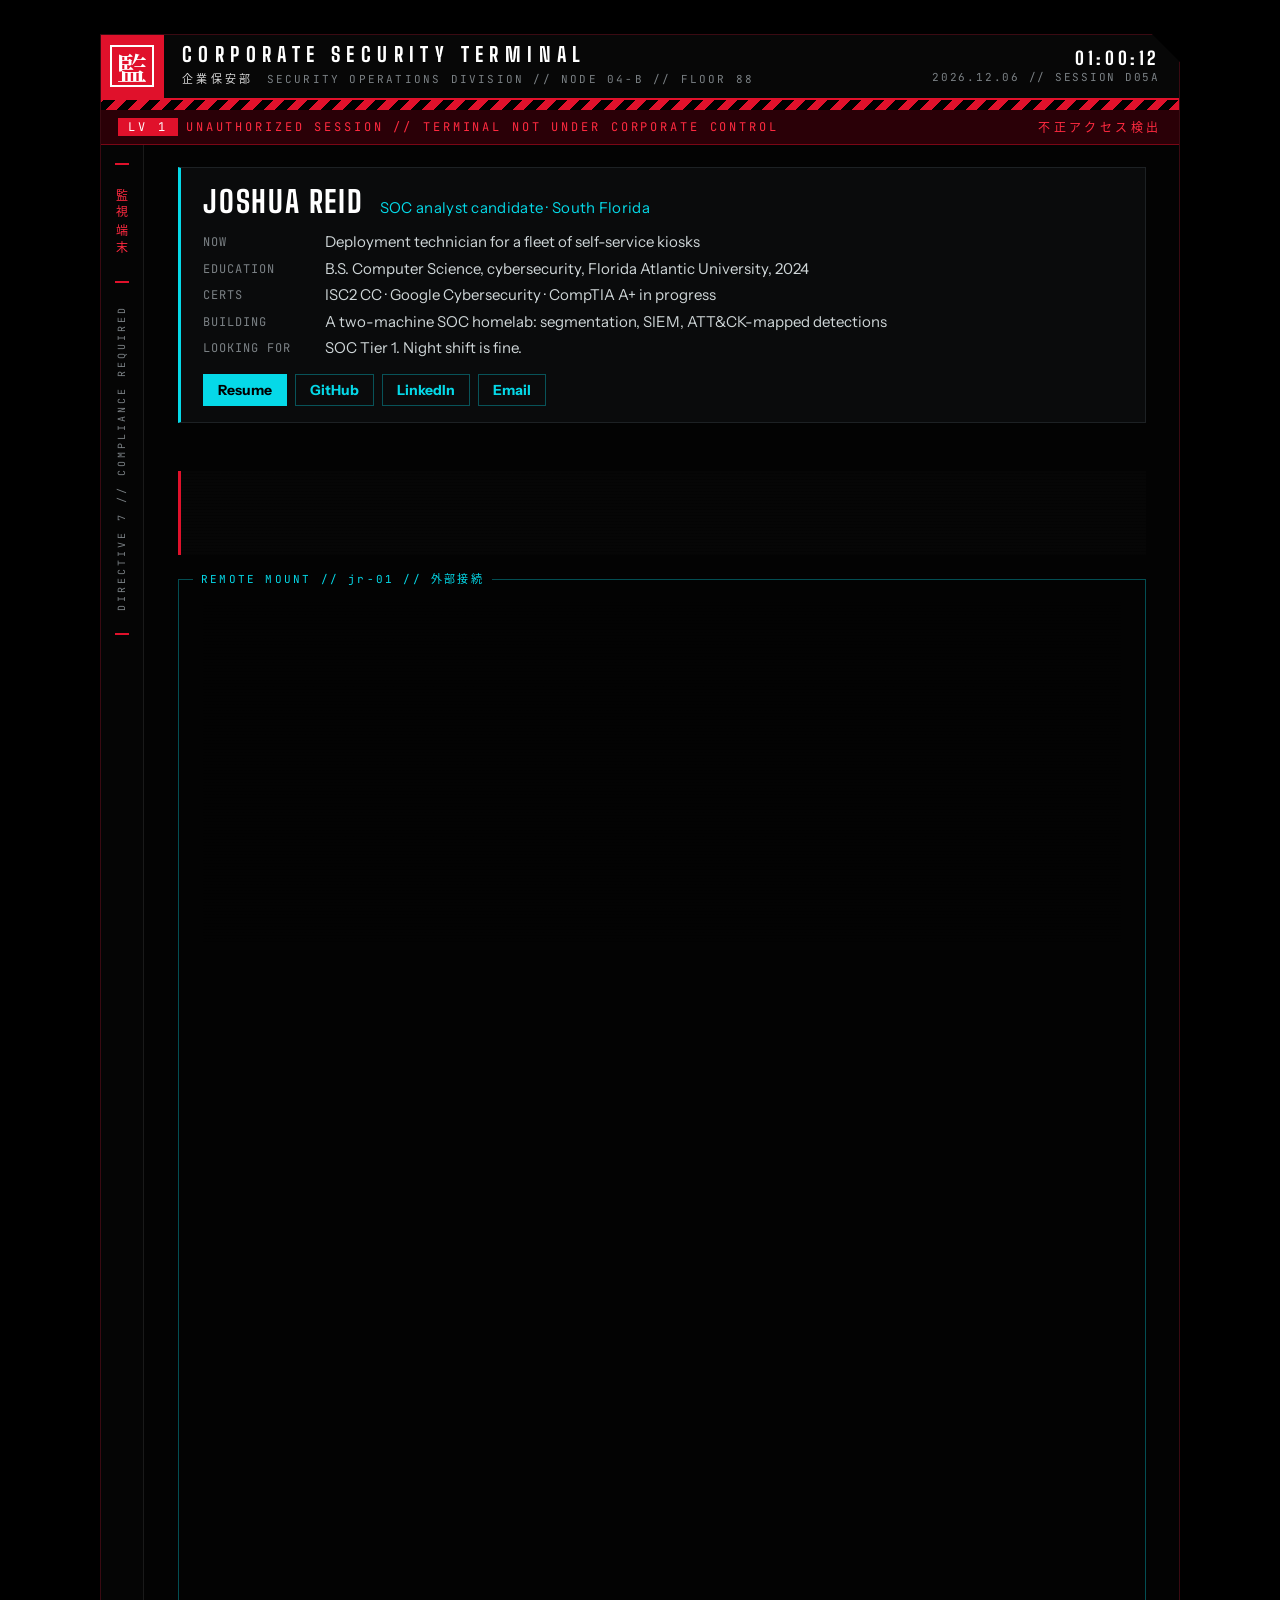
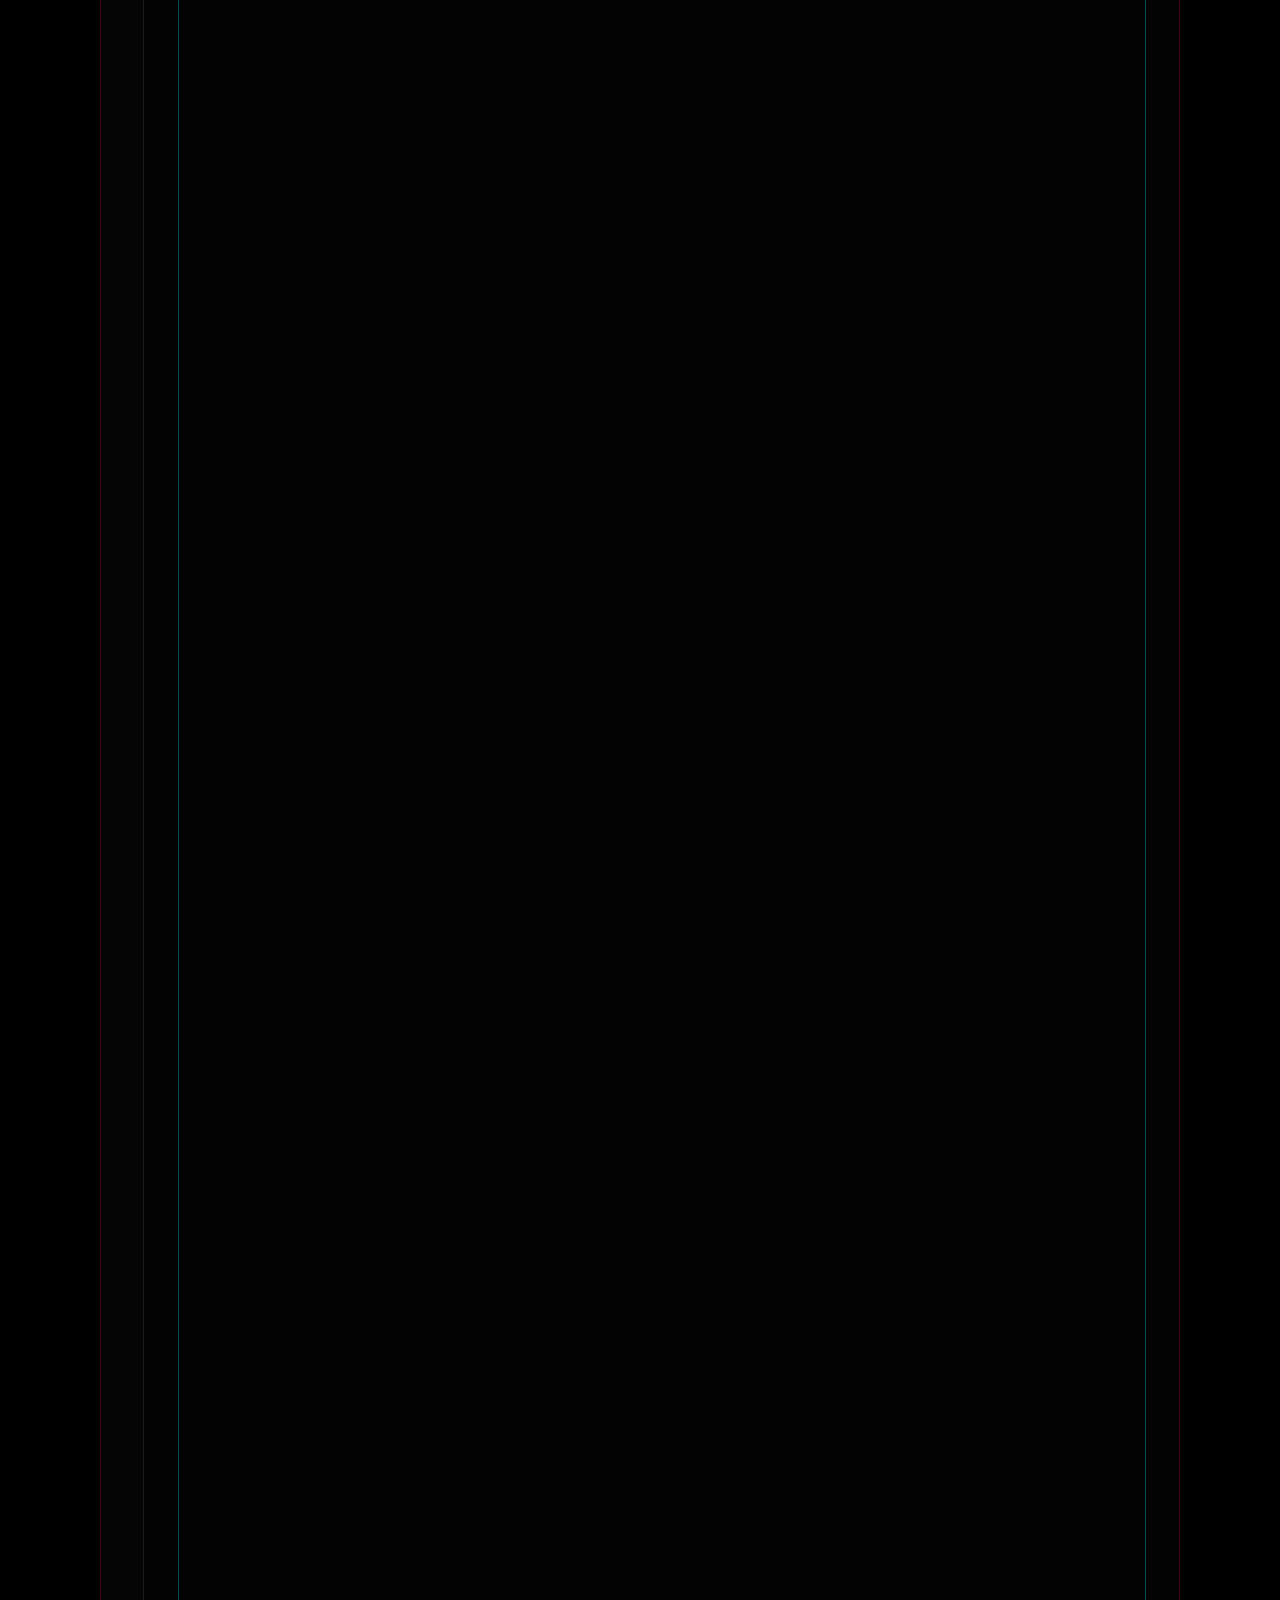
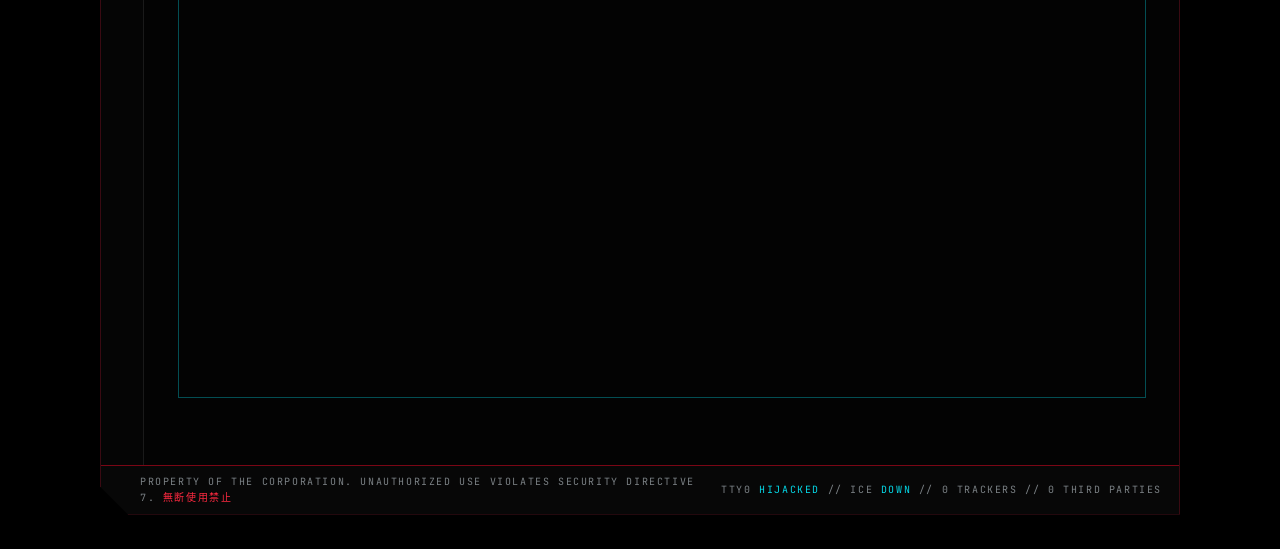
==== commit 7cae3ed2: "V2: runner voice, case files, dialog viewer, self-hosted fonts" ====
--- a/index.html
+++ b/index.html
@@ -2,37 +2,38 @@
 <html lang="en">
 <head>
 <meta charset="utf-8">
+<!-- CSP first in <head>: it only governs what's parsed after it. GitHub Pages
+     can't send response headers, so this meta tag is the whole policy. -->
+<meta http-equiv="Content-Security-Policy" content="default-src 'none'; script-src 'self'; style-src 'self'; img-src 'self'; font-src 'self'; base-uri 'none'; form-action 'none'">
+<meta name="referrer" content="no-referrer">
 <meta name="viewport" content="width=device-width, initial-scale=1">
-<!-- GitHub Pages can't send response headers, so the CSP lives here.
-     One first-party script, one first-party stylesheet, nothing else. -->
-<meta http-equiv="Content-Security-Policy" content="default-src 'none'; script-src 'self'; style-src 'self'; img-src 'self'; base-uri 'none'; form-action 'none'">
-<meta name="referrer" content="no-referrer">
-<title>Joshua Reid :: jr communications</title>
-<meta name="description" content="Joshua Reid: cybersecurity grad working toward a SOC analyst seat. Homelab builds, detection write-ups, and certification receipts.">
-<!-- TODO: replace joshvreidbusiness@gmail.com with your public contact alias (see README) -->
+<title>Joshua Reid :: jr-01</title>
+<meta name="description" content="Joshua Reid: SOC analyst candidate in South Florida. Homelab builds, detection write-ups, and certifications.">
 <link rel="canonical" href="https://jreid-sec.github.io/">
-<meta property="og:title" content="Joshua Reid :: jr communications">
-<meta property="og:description" content="A hijacked corporate terminal, currently displaying one portfolio.">
+<meta property="og:title" content="Joshua Reid :: jr-01">
+<meta property="og:description" content="A corporate security terminal, currently showing one portfolio.">
 <meta property="og:url" content="https://jreid-sec.github.io/">
 <meta property="og:type" content="website">
 <link rel="icon" href="/assets/favicon.svg" type="image/svg+xml">
+<link rel="stylesheet" href="/assets/fonts/fonts.css">
 <link rel="stylesheet" href="/assets/site.css">
 <script src="/assets/term.js"></script>
+<!-- TODO: replace you@example.com with your public contact alias (see README) -->
 </head>
 <body>
 <a class="skip" href="#main">Skip to content</a>
 
 <div class="term">
 <header class="tb">
-  <div class="seal" aria-hidden="true"><span>監</span></div>
+  <div class="seal" aria-hidden="true"><span lang="ja">監</span></div>
   <div class="tt">
     <div class="l1">Corp<span class="long">orate</span> Security Terminal</div>
-    <div class="l2"><span class="ja" lang="ja">企業保安部</span><span class="wide">SECURITY OPERATIONS DIVISION // </span>NODE 04-B // FLOOR 88</div>
+    <div class="l2"><span class="ja" lang="ja" aria-hidden="true">企業保安部</span><span class="wide">SECURITY OPERATIONS DIVISION // </span>NODE 04-B // FLOOR 88</div>
   </div>
-  <div class="clock" aria-hidden="true"><span class="now" data-clock>07:41:06</span><span><span class="date" data-date>2026.09.30 // </span>SESSION <span data-session>7F3A</span></span></div>
+  <div class="clock" aria-hidden="true"><span class="now" data-clock>07:41:06</span><span><span class="date" data-date>2026.10.09 // </span>SESSION <span data-session>7F3A</span></span></div>
 </header>
 <div class="chev" aria-hidden="true"></div>
-<div class="alert" role="status"><span><span class="pill">LV 1</span>UNAUTHORIZED SESSION<span class="wide"> // TERMINAL NOT UNDER CORPORATE CONTROL</span></span><span class="ja" lang="ja">不正アクセス検出</span></div>
+<div class="alert" role="status"><span><span class="pill">LV 1</span>UNAUTHORIZED SESSION<span class="wide"> // TERMINAL NOT UNDER CORPORATE CONTROL</span></span><span class="ja" lang="ja" aria-hidden="true">不正アクセス検出</span></div>
 
 <div class="frame">
 <div class="rail" aria-hidden="true"><div class="tick"></div><div class="v" lang="ja">監視端末</div><div class="tick"></div><div class="v2">DIRECTIVE 7 // COMPLIANCE REQUIRED</div><div class="tick"></div></div>
@@ -47,16 +48,17 @@
     <li><span class="k">Now</span>Deployment technician for a fleet of self-service kiosks</li>
     <li><span class="k">Education</span>B.S. Computer Science, cybersecurity, Florida Atlantic University, 2024</li>
     <li><span class="k">Certs</span>ISC2 CC &middot; Google Cybersecurity &middot; CompTIA A+ in progress</li>
-    <li><span class="k">Building</span>A Proxmox SOC homelab: segmentation, SIEM, ATT&amp;CK-mapped detections</li>
+    <li><span class="k">Building</span>A two-machine SOC homelab: segmentation, SIEM, ATT&amp;CK-mapped detections</li>
     <li><span class="k">Looking for</span>SOC Tier 1. Night shift is fine.</li>
   </ul>
   <p class="card-links">
     <a href="/assets/resume.pdf">Resume</a>
     <a href="https://github.com/jreid-sec">GitHub</a>
     <a href="https://www.linkedin.com/in/jreid-sec/">LinkedIn</a>
-    <a href="mailto:joshvreidbusiness@gmail.com">Email</a>
+    <a href="mailto:you@example.com">Email</a>
   </p>
 </section>
+
 <div class="sec boot" aria-hidden="true">INTRUSION LOG <span class="ja" lang="ja">侵入記録</span></div>
 <ol class="log" aria-label="Intrusion log">
   <li class="boot" data-dt="-2"><span class="tm">[07:41:04]</span><span><span class="sev">SEC-1</span><span class="src r">SYS</span><span class="mod">ice.black</span>countermeasure armed</span></li>
@@ -80,86 +82,76 @@
 ::<span class="t">.</span> ::  ::::::  ::::::  :::::<span class="t">..</span>
  <span class="t">..</span>  <span class="t">..</span>  <span class="t">......</span>  <span class="t">......</span>  <span class="t">.....</span></pre>
 <div class="dots boot" aria-hidden="true">. :.  .. .   .:.  . .    ..  :  .   . .:. ..    .  .  :.  .   ..  .  . :.  .</div>
-<pre class="gator wide boot" aria-hidden="true"><span class="d">              _.--._        _.--._</span>
-<span class="d">            .'  </span><span class="t">()</span><span class="d">  '.    .'  </span><span class="t">()</span><span class="d">  '.                       _   _</span>
-<span class="t">~~~~~~~~~~~~</span><span class="d">`--------'</span><span class="t">~~~~</span><span class="d">`--------'</span><span class="t">~~~~~~~~~~~~~~~~~~~~~~~</span><span class="d">( o o )</span><span class="t">~~~~~~</span>
-<span class="d">   ~~~    ~~~~~    ~~~    ~~~~~    ~~~    ~~~~~    ~~~    ~~~~~    ~~~</span></pre>
-<pre class="gator small boot" aria-hidden="true"><span class="d">     _.--._    _.--._</span>
-<span class="d">   .' </span><span class="t">()</span><span class="d"> '.  .' </span><span class="t">()</span><span class="d"> '.          _ _</span>
-<span class="t">~~~</span><span class="d">`------'</span><span class="t">~~</span><span class="d">`------'</span><span class="t">~~~~~~~~~</span><span class="d">(o o)</span><span class="t">~~</span>
-<span class="d">  ~~~   ~~~~   ~~~   ~~~~   ~~~</span></pre>
-
-<div class="hd boot">
-  <div class="row"><span>jr communications</span><span>GRAND DUCHY OF BROWARD</span><span>MMXXIV A.D.</span></div>
-  <div class="motto" lang="la">QUIS CUSTODIET IPSOS LOGOS</div>
-  <div class="sub">(who watches the logs? -- after Juvenal)</div>
-</div>
+<p class="status boot" aria-hidden="true"><span>OPERATOR <b>J. REID</b></span><span>LINK <b class="t">STABLE</b></span><span>GRID <b>SOUTH FLORIDA</b></span><span>TRACE <b class="r">NONE</b></span></p>
 </div>
 
 <div class="intro">
 <blockquote class="boot"><p>"And when you gaze long into an abyss the abyss also gazes into you."</p><cite>Friedrich Nietzsche, Beyond Good and Evil</cite></blockquote>
-<p class="boot">You found the <span class="b">JOSHUA REID</span> textfile outlet, lowest bandwidth
-in the tri-county area (!). No trackers, nothing phoning home. The gator is
-watching. The gator is always watching. That's the job.</p>
+<p class="boot">You're inside a corporate security terminal. I'm not supposed to be here
+either. Everything worth reading is below: who I am, what I've built, what
+broke. Nothing on this page phones home.</p>
 <nav aria-label="Files" class="boot">
 <ul class="menu">
-  <li><a href="#whoami" data-open="whoami" title="the legend, abridged"><span class="k">[1]</span>whoami.txt</a></li>
-  <li><a href="#textfiles" data-open="textfiles" title="the actual work"><span class="k">[2]</span>textfiles/</a></li>
-  <li><a href="#receipts" data-open="receipts" title="receipts, as in proof"><span class="k">[3]</span>receipts.txt</a></li>
-  <li><a href="#news" data-open="news" title="we will tell you what to think"><span class="k">[4]</span>news.txt</a></li>
-  <li><a href="#influences" data-open="influences" title="what went in"><span class="k">[5]</span>influences.txt</a></li>
-  <li><a href="#outlets" data-open="outlets" title="come find me"><span class="k">[6]</span>outlets.txt</a></li>
+  <li><a href="#dossier" data-open="dossier"><span class="k">[1]</span>dossier.txt<small>about</small></a></li>
+  <li><a href="#case-files" data-open="case-files"><span class="k">[2]</span>case-files/<small>projects</small></a></li>
+  <li><a href="#credentials" data-open="credentials"><span class="k">[3]</span>credentials.txt<small>certifications</small></a></li>
+  <li><a href="#dispatches" data-open="dispatches"><span class="k">[4]</span>dispatches.txt<small>updates</small></a></li>
+  <li><a href="#toolkit" data-open="toolkit"><span class="k">[5]</span>toolkit.txt<small>tools</small></a></li>
+  <li><a href="#comms" data-open="comms"><span class="k">[6]</span>comms.txt<small>contact</small></a></li>
 </ul>
 </nav>
-<p class="hint boot">Click a file to pop it open, or just scroll. Type <kbd>help</kbd> at the prompt for more.</p>
-</div>
-
-<section class="file" id="whoami" data-file="whoami.txt" aria-labelledby="h-whoami">
-<p class="cmd boot" aria-hidden="true"><span class="u">ghost@jr-01</span><span class="p">:/public$</span> <span class="c">cat whoami.txt</span></p>
-<h2 class="dv boot" id="h-whoami"><span>whoami</span></h2>
+<p class="hint boot">Open a file, or keep scrolling. The prompt at the bottom takes <kbd>help</kbd>.</p>
+</div>
+
+<section class="file" id="dossier" data-file="dossier.txt" aria-labelledby="h-dossier">
+<p class="cmd boot" aria-hidden="true"><span class="u">runner@jr-01</span><span class="p">:/public$</span> <span class="c">cat dossier.txt</span></p>
+<h2 class="dv boot" id="h-dossier"><span>dossier</span><small class="plain">about</small></h2>
 <div class="file-body">
 <blockquote class="boot"><p>"To study the self is to forget the self."</p><cite>Dogen, Genjokoan</cite></blockquote>
 <dl class="facts boot">
-  <dt>role</dt><dd>Deployment technician. Installs, stages, and troubleshoots self-service kiosks; MDM and Windows Autopilot enrollment.</dd>
+  <dt>role</dt><dd>Deployment technician. Stages, deploys, and troubleshoots self-service kiosks; MDM and Windows Autopilot enrollment.</dd>
   <dt>education</dt><dd>B.S. Computer Science, cybersecurity concentration, Florida Atlantic University, 2024</dd>
   <dt>certs</dt><dd>ISC2 Certified in Cybersecurity; Google Cybersecurity Professional Certificate; CompTIA A+ in progress</dd>
   <dt>seeking</dt><dd>SOC analyst, Tier 1. Nights are fine.</dd>
 </dl>
-<p class="flavor boot">Rumors abound: that he once diagnosed a dead kiosk by sound alone; that he
-has read the CompTIA exam objectives PDF on purpose; that a USB cable once beat
-him for an entire afternoon. Two of these are true. The cable one is very true.
-He labels his cables now. <span class="t">Hiring managers better recognize.</span></p>
-</div>
-</section>
-
-<section class="file" id="textfiles" data-file="textfiles/" aria-labelledby="h-new">
-<p class="cmd boot" aria-hidden="true"><span class="u">ghost@jr-01</span><span class="p">:/public$</span> <span class="c">ls -l textfiles/</span></p>
-<h2 class="dv boot" id="h-new"><span>new textfiles</span></h2>
+<p class="boot">Days, I keep a fleet of self-order kiosks alive. When one goes dark in
+the middle of a lunch rush, I'm the one on the floor with a laptop and a cable.
+I once spent an afternoon chasing a dead driver stack. It was the cable. It
+carried power, not data. Every cable in my bag has a label now.</p>
+<p class="boot">Nights, I'm building a small corporation in a closet so I can break into
+it. Then I read the logs until I know how I'd have caught myself.</p>
+</div>
+</section>
+
+<section class="file" id="case-files" data-file="case-files/" aria-labelledby="h-case-files">
+<p class="cmd boot" aria-hidden="true"><span class="u">runner@jr-01</span><span class="p">:/public$</span> <span class="c">ls -l case-files/</span></p>
+<h2 class="dv boot" id="h-case-files"><span>case files</span><small class="plain">projects</small></h2>
 <div class="file-body">
 <blockquote class="boot"><p>"The street finds its own uses for things."</p><cite>William Gibson, Burning Chrome</cite></blockquote>
 <article class="rel boot" data-id="jr#001">
-  <div class="top"><span class="n">jr#001</span><h3><a href="https://github.com/jreid-sec/homelab-soc">"homelab-soc"</a></h3><span class="st">[in progress]</span></div>
+  <div class="top"><span class="n">jr#001</span><!-- TODO: link to https://github.com/jreid-sec/homelab-soc once the repo is public -->
+  <h3>homelab-soc</h3><span class="st">[in progress]</span></div>
   <p>Two machines, one fake company. An always-on OptiPlex runs the firewall,
-  sensors, and SIEM; a laptop runs the attacks and a Windows domain, across a
-  WireGuard tunnel. Every detection gets an ATT&amp;CK ID or it doesn't ship.</p>
+  sensors, and SIEM. A laptop runs the attacks and a Windows domain across a
+  WireGuard tunnel. Every detection ships with an ATT&amp;CK ID.</p>
 </article>
 <article class="rel boot" data-id="jr#002">
-  <div class="top"><span class="n">jr#002</span><h3>"splunk + sysmon"</h3><span class="st">[in progress]</span></div>
-  <p>The laptop half of <a href="https://github.com/jreid-sec/homelab-soc">jr#001</a>:
-  a Windows domain feeds Sysmon into Splunk. The SIEM learns what normal looks
-  like. Then we lie to it.</p>
+  <div class="top"><span class="n">jr#002</span><h3>splunk + sysmon</h3><span class="st">[in progress]</span></div>
+  <p>The laptop half of jr#001.
+  A Windows domain feeds Sysmon into Splunk. The SIEM learns what normal looks
+  like. Then I lie to it.</p>
 </article>
 <article class="rel boot" data-id="jr#003">
-  <div class="top"><span class="n">jr#003</span><h3>"<span class="x" role="img" aria-label="redacted">xxxxxxxxxxxx</span>"</h3><span class="st">[redacted]</span></div>
-  <p>A small box that keeps watching the kiosks when the network goes to sleep.
-  Awaiting declassification by The Powers That Be.</p>
-</article>
-</div>
-</section>
-
-<section class="file" id="receipts" data-file="receipts.txt" aria-labelledby="h-receipts">
-<p class="cmd boot" aria-hidden="true"><span class="u">ghost@jr-01</span><span class="p">:/public$</span> <span class="c">cat receipts.txt</span></p>
-<h2 class="dv boot" id="h-receipts"><span>receipts</span></h2>
+  <div class="top"><span class="n">jr#003</span><h3><span class="x" role="img" aria-label="redacted">xxxxxxxxxxxx</span></h3><span class="st">[sealed]</span></div>
+  <p>A small box that keeps watching the kiosks after the network goes quiet.
+  The details stay dark until this case is cleared for release.</p>
+</article>
+</div>
+</section>
+
+<section class="file" id="credentials" data-file="credentials.txt" aria-labelledby="h-credentials">
+<p class="cmd boot" aria-hidden="true"><span class="u">runner@jr-01</span><span class="p">:/public$</span> <span class="c">cat credentials.txt</span></p>
+<h2 class="dv boot" id="h-credentials"><span>credentials</span><small class="plain">certifications</small></h2>
 <div class="file-body">
 <blockquote class="boot"><p>"Perceive those things which cannot be seen."</p><cite>Miyamoto Musashi, The Book of Five Rings</cite></blockquote>
 <div class="ls boot" role="list">
@@ -168,71 +160,67 @@
   <span class="perm wip" aria-hidden="true">-rw-r--r--</span><span class="date wip">studying</span><span role="listitem">CompTIA A+</span>
   <span class="perm wip" aria-hidden="true">-rw-r--r--</span><span class="date wip">queued</span><span role="listitem">CompTIA Network+ / Security+</span>
 </div>
-<p class="legend boot">read-only means earned. writable means still being written.</p>
-</div>
-</section>
-
-<section class="file" id="news" data-file="news.txt" aria-labelledby="h-news">
-<p class="cmd boot" aria-hidden="true"><span class="u">ghost@jr-01</span><span class="p">:/public$</span> <span class="c">cat news.txt</span></p>
-<h2 class="dv boot" id="h-news"><span>news</span></h2>
+<p class="legend boot">Read-only: earned. Writable: still being written.</p>
+</div>
+</section>
+
+<section class="file" id="dispatches" data-file="dispatches.txt" aria-labelledby="h-dispatches">
+<p class="cmd boot" aria-hidden="true"><span class="u">runner@jr-01</span><span class="p">:/public$</span> <span class="c">tail dispatches.txt</span></p>
+<h2 class="dv boot" id="h-dispatches"><span>dispatches</span><small class="plain">updates</small></h2>
 <div class="file-body">
 <article class="pr boot">
-  <p class="head">FOR IMMEDIATE RELEASE // 2026-09-30</p>
-  <h3>Local technician seizes corporate terminal, uses it to host resume</h3>
-  <p>SOUTH FLORIDA -- Security staff at an undisclosed corporation arrived this
-  morning to find terminal 04-B displaying the portfolio of one JOSHUA REID. No
-  data was taken. "I brought my own," the intruder wrote in the system log. The
-  site went live on GitHub Pages with no trackers and no third-party anything.
-  Future releases will announce new textfiles and passed exams.</p>
-</article>
-</div>
-</section>
-
-<section class="file" id="influences" data-file="influences.txt" aria-labelledby="h-influences">
-<p class="cmd boot" aria-hidden="true"><span class="u">ghost@jr-01</span><span class="p">:/public$</span> <span class="c">cat influences.txt</span></p>
-<h2 class="dv boot alt" id="h-influences"><span>- x X x -</span></h2>
-<div class="file-body">
-<p class="boot">Thanks to the following recent items of influence:</p>
+  <p class="head">2026-10-09 // DISPATCH 001</p>
+  <h3>Terminal 04-B is serving a portfolio now</h3>
+  <p>The site went live on GitHub Pages: written by hand, one first-party script,
+  no trackers. New case files and passed exams post here first, newest on top.</p>
+</article>
+</div>
+</section>
+
+<section class="file" id="toolkit" data-file="toolkit.txt" aria-labelledby="h-toolkit">
+<p class="cmd boot" aria-hidden="true"><span class="u">runner@jr-01</span><span class="p">:/public$</span> <span class="c">cat toolkit.txt</span></p>
+<h2 class="dv boot" id="h-toolkit"><span>toolkit</span><small class="plain">tools</small></h2>
+<div class="file-body">
 <dl class="kv boot">
-  <dt>PRINT:</dt><dd>Professor Messer's course notes, highlighted to death</dd>
-  <dt>WAREZ:</dt><dd>Proxmox VE, OPNsense, Wazuh</dd>
-  <dt>HARDWARE:</dt><dd>one (1) laptop running Ubuntu, carried everywhere</dd>
-  <dt>NEMESIS:</dt><dd>charge-only USB cables</dd>
+  <dt>DECK</dt><dd>ThinkPad X1 Carbon. A Latitude joins once Ubuntu is on it.</dd>
+  <dt>STACK</dt><dd>Proxmox VE, OPNsense, Wazuh, Splunk, Sysmon</dd>
+  <dt>READING</dt><dd>Professor Messer's course notes, highlighted to death</dd>
+  <dt>NEMESIS</dt><dd>Charge-only USB cables</dd>
 </dl>
-<p class="cmd boot" aria-hidden="true"><span class="u">ghost@jr-01</span><span class="p">:/public$</span> <span class="c">fortune -o cyberpunk</span></p>
+<p class="cmd boot" aria-hidden="true"><span class="u">runner@jr-01</span><span class="p">:/public$</span> <span class="c">fortune</span></p>
 <blockquote class="boot"><p>"The net is vast and infinite."</p><cite>Motoko Kusanagi, Ghost in the Shell (1995)</cite></blockquote>
 </div>
 </section>
 
-<section class="file" id="outlets" data-file="outlets.txt" aria-labelledby="h-outlets">
-<p class="cmd boot" aria-hidden="true"><span class="u">ghost@jr-01</span><span class="p">:/public$</span> <span class="c">cat outlets.txt</span></p>
-<h2 class="dv boot" id="h-outlets"><span>outlets</span></h2>
-<div class="file-body">
-<p class="boot">Find the jr Factory Direct Outlets at these fine locations:</p>
+<section class="file" id="comms" data-file="comms.txt" aria-labelledby="h-comms">
+<p class="cmd boot" aria-hidden="true"><span class="u">runner@jr-01</span><span class="p">:/public$</span> <span class="c">cat comms.txt</span></p>
+<h2 class="dv boot" id="h-comms"><span>comms</span><small class="plain">contact</small></h2>
+<div class="file-body">
+<p class="boot">Comms are open. Email reaches me fastest, and a person reads every message.</p>
 <dl class="kv boot">
-  <dt>World Wide Web:</dt><dd><a href="https://jreid-sec.github.io/">jreid-sec.github.io</a></dd>
-  <dt>GitHub:</dt><dd><a href="https://github.com/jreid-sec" title="the commit log doesn't lie">github.com/jreid-sec</a></dd>
-  <dt>LinkedIn:</dt><dd><a href="https://www.linkedin.com/in/jreid-sec/" title="the respectable one">linkedin.com/in/jreid-sec</a></dd>
-  <dt>Email:</dt><dd><a href="mailto:joshvreidbusiness@gmail.com">joshvreidbusiness@gmail.com</a></dd>
-  <dt>Disclosure:</dt><dd><a href="/.well-known/security.txt">security.txt</a></dd>
+  <dt>Web</dt><dd><a href="https://jreid-sec.github.io/">jreid-sec.github.io</a></dd>
+  <dt>GitHub</dt><dd><a href="https://github.com/jreid-sec">github.com/jreid-sec</a></dd>
+  <dt>LinkedIn</dt><dd><a href="https://www.linkedin.com/in/jreid-sec/">linkedin.com/in/jreid-sec</a></dd>
+  <dt>Email</dt><dd><a href="mailto:you@example.com">you@example.com</a></dd>
+  <dt>Disclosure</dt><dd><a href="/.well-known/security.txt">security.txt</a></dd>
 </dl>
-<div class="sig boot">xoxo,<br><span class="b">Joshua Reid</span><br><span class="d">jr/Editor, Reader of Logs, SOC Analyst-Elect</span></div>
+<p class="sig boot">Joshua Reid<br><span class="d">blue team // jr-01</span></p>
 </div>
 </section>
 
 <div class="coda">
-<p class="ban boot" aria-hidden="true">====[ <span class="t">jr communications</span> ]=====[ est. MMXXIV ]=====[ 0 trackers ]====</p>
+<p class="ban boot" aria-hidden="true">──[ <span class="t">jr-01</span> ]──[ link closes when you do ]──[ 0 trackers ]──</p>
 <blockquote class="boot"><p>"All those moments will be lost in time, like tears in rain."</p><cite>Roy Batty, Blade Runner (1982)</cite></blockquote>
 </div>
 </div>
 
 <div class="out" id="out" aria-live="polite"></div>
 <div class="prompt boot">
-  <label for="cli"><span class="u">ghost@jr-01</span><span class="d">:/public$</span></label>
+  <label for="cli"><span class="u">runner@jr-01</span><span class="d">:/public$</span></label>
   <input id="cli" type="text" autocomplete="off" autocapitalize="off" autocorrect="off" spellcheck="false" enterkeyhint="send" aria-describedby="cli-help">
   <span id="cli-help" class="visually-hidden">Terminal prompt. Type help and press Enter for a list of commands.</span>
 </div>
-<p class="noscript-note">JavaScript is off, so the interactive prompt and pop-up windows are too. Everything above is the whole site.</p>
+<p class="noscript-note">JavaScript is off, so the prompt and file windows are too. Everything above is the whole site.</p>
 </main>
 </div>
 
@@ -242,6 +230,16 @@
 </footer>
 </div>
 
-<div class="wins" id="wins"></div>
+<!-- One native dialog serves every file window. showModal() gives Escape to
+     close, a trapped focus loop, and an inert page behind it for free. -->
+<dialog class="win" id="viewer" aria-labelledby="viewer-title">
+  <div class="win-bar">
+    <span class="win-seal" aria-hidden="true" lang="ja">監</span>
+    <span class="win-title" id="viewer-title">jr-01:/public/</span>
+    <span class="win-tag" aria-hidden="true">REMOTE</span>
+    <button class="win-x" type="button" aria-label="Close">&times;</button>
+  </div>
+  <div class="win-body" tabindex="0"></div>
+</dialog>
 </body>
 </html>
--- a/assets/fonts/fonts.css
+++ b/assets/fonts/fonts.css
@@ -0,0 +1,21 @@
+/* Self-hosted, subsetted OFL fonts. No third-party requests: the CSP allows
+   font-src 'self' only. Licences sit next to the files (*-OFL.txt).
+   Subsets cover Latin + punctuation + box drawing, and only the Japanese
+   characters the site actually uses. Re-run the subset step in the README
+   after adding new kanji. */
+@font-face { font-family: "JR Mono"; src: url("jr-mono-400.woff") format("woff");
+             font-weight: 400; font-style: normal; font-display: swap; }
+@font-face { font-family: "JR Mono"; src: url("jr-mono-700.woff") format("woff");
+             font-weight: 700; font-style: normal; font-display: swap; }
+@font-face { font-family: "JR Sans"; src: url("jr-sans-400.woff") format("woff");
+             font-weight: 400; font-style: normal; font-display: swap; }
+@font-face { font-family: "JR Sans"; src: url("jr-sans-400i.woff") format("woff");
+             font-weight: 400; font-style: italic; font-display: swap; }
+@font-face { font-family: "JR Sans"; src: url("jr-sans-700.woff") format("woff");
+             font-weight: 600 700; font-style: normal; font-display: swap; }
+@font-face { font-family: "JR Display"; src: url("jr-display-700.woff") format("woff");
+             font-weight: 700; font-style: normal; font-display: swap; }
+@font-face { font-family: "JR JP"; src: url("jr-jp-400.woff") format("woff");
+             font-weight: 400 700; font-style: normal; font-display: swap; }
+@font-face { font-family: "JR JP Serif"; src: url("jr-jp-serif-700.woff") format("woff");
+             font-weight: 700; font-style: normal; font-display: swap; }
--- a/assets/site.css
+++ b/assets/site.css
@@ -19,15 +19,17 @@
   --teal:  #05d9e8;     /* the runner: links, prompt, remote content        */
   --tealx: rgba(5, 217, 232, .35);
 
-  --mono: ui-monospace, "Cascadia Mono", "SF Mono", "JetBrains Mono", Menlo,
-          Consolas, "Liberation Mono", "DejaVu Sans Mono", monospace;
-  --cond: "Arial Narrow", "Roboto Condensed", "Helvetica Neue", "TeX Gyre Heros Cn",
+  /* Self-hosted OFL faces first (assets/fonts/fonts.css), system stacks behind
+     them so text renders instantly and degrades cleanly. */
+  --mono: "JR Mono", "JR JP", ui-monospace, "Cascadia Mono", "SF Mono", Menlo, Consolas,
+          "Liberation Mono", "DejaVu Sans Mono", monospace;
+  --cond: "JR Display", "JR JP", "Arial Narrow", "Roboto Condensed", "Helvetica Neue",
           "Liberation Sans Narrow", Arial, sans-serif;
-  --sans: system-ui, -apple-system, "Segoe UI", Roboto, "Helvetica Neue", "Noto Sans",
-          "Liberation Sans", Arial, sans-serif;
-  --jp:   "Hiragino Kaku Gothic ProN", "Yu Gothic", "Meiryo", "Noto Sans CJK JP",
+  --sans: "JR Sans", "JR JP", system-ui, -apple-system, "Segoe UI", Roboto, "Helvetica Neue",
+          "Noto Sans", "Liberation Sans", Arial, sans-serif;
+  --jp:   "JR JP", "Hiragino Kaku Gothic ProN", "Yu Gothic", "Meiryo", "Noto Sans CJK JP",
           "Noto Sans JP", sans-serif;
-  --jps:  "Hiragino Mincho ProN", "Yu Mincho", "Noto Serif CJK JP", "Noto Serif JP", serif;
+  --jps:  "JR JP Serif", "Hiragino Mincho ProN", "Yu Mincho", "Noto Serif CJK JP", serif;
   color-scheme: dark;
 }
 
@@ -137,15 +139,7 @@
         text-shadow: 0 0 8px rgba(230, 251, 255, .22); }
 .mast + .mast { margin-top: 1.05em; }
 .dots { color: var(--grey); white-space: pre; overflow: hidden; line-height: 1; margin: 14px 0 0; }
-.gator { margin: 22px 0 0; line-height: 1.3; }
-.gator.small { display: none; }
-
-.hd { margin: 18px auto 0; max-width: 72ch; text-align: center; }
-.hd .row { display: flex; justify-content: space-between; color: var(--ice); gap: 2ch; flex-wrap: wrap; }
-.hd .motto { color: var(--redtx); margin-top: 4px; letter-spacing: .06em; }
-.hd .motto::before { content: "-+- "; color: var(--grey); }
-.hd .motto::after  { content: " -+-"; color: var(--grey); }
-.hd .sub { color: var(--grey); }
+
 
 .out-body, .file, .intro, .coda { max-width: 72ch; margin-left: 4ch; }
 p { margin: 0 0 1em; }
@@ -238,21 +232,24 @@
 .boot.on { visibility: visible; animation: flick .14s steps(2) 1; }
 @keyframes flick { 0% { opacity: .2; } 100% { opacity: 1; } }
 
-/* ---- pop-up terminal windows ----------------------------------------- */
-.wins { position: fixed; inset: 0; pointer-events: none; z-index: 50; }
-.win {
-  position: fixed; pointer-events: auto;
+/* ---- file viewer: one native <dialog> -------------------------------- */
+dialog.win {
+  /* closed dialogs stay display:none; only [open] gets layout */
   width: min(760px, 92vw); max-height: 78vh;
-  display: flex; flex-direction: column;
+  padding: 0; margin: auto;
+  color: var(--text);
   background: var(--glass);
-  border: 1px solid var(--tealx);
-  box-shadow: 0 24px 60px rgba(0, 0, 0, .7), 0 0 0 1px #000;
+  border: 1px solid var(--teal);
+  box-shadow: 0 24px 60px rgba(0, 0, 0, .7);
   clip-path: polygon(0 0, calc(100% - 18px) 0, 100% 18px, 100% 100%, 18px 100%, 0 calc(100% - 18px));
-  transform-origin: 50% 0;
-  animation: open .16s ease-out 1;
+  overflow: hidden;
+}
+dialog.win[open] { display: flex; flex-direction: column; animation: open .16s ease-out 1; transform-origin: 50% 0; }
+dialog.win::backdrop {
+  background: rgba(0, 0, 0, .62)
+              repeating-linear-gradient(0deg, rgba(0,0,0,.35) 0 1px, transparent 1px 3px);
 }
 @keyframes open { from { transform: scaleY(.03); opacity: .4; } to { transform: none; opacity: 1; } }
-.win.front { border-color: var(--teal); }
 .win-bar { display: grid; grid-template-columns: auto 1fr auto auto; align-items: stretch;
            background: var(--panel); border-bottom: 2px solid var(--red);
            cursor: grab; user-select: none; touch-action: none; }
@@ -263,9 +260,10 @@
              overflow: hidden; text-overflow: ellipsis; white-space: nowrap; }
 .win-tag { align-self: center; font-size: 10px; letter-spacing: .2em; color: var(--teal); padding: 0 10px; }
 .win-x { background: transparent; border: 0; border-left: 1px solid #1d1d1d; color: var(--grey);
-         font: 18px/1 var(--mono); padding: 0 14px; cursor: pointer; }
+         font: 18px/1 var(--mono); padding: 0 14px; cursor: pointer; min-width: 44px; }
 .win-x:hover, .win-x:focus-visible { color: #fff; background: var(--red); outline: none; }
 .win-body { overflow: auto; padding: 16px 20px 18px; overscroll-behavior: contain; }
+.win-body:focus-visible { outline: 2px solid var(--teal); outline-offset: -2px; }
 .win-body .file { margin: 0; max-width: none; }
 .win-body .dv { margin-left: 0; max-width: none; }
 .win-body .cmd { margin-bottom: 10px; }
@@ -307,10 +305,6 @@
   .site { padding: 18px 12px; }
   .site::before { font-size: 9.5px; letter-spacing: .14em; left: 10px; }
   .mast { font-size: min(21px, calc((100vw - 56px) / 47 / .6)); line-height: 1; }
-  .gator.wide { display: none; }
-  .gator.small { display: block; font-size: min(15px, calc((100vw - 56px) / 37 / .6)); line-height: 1.15; }
-  .hd { font-size: 12px; }
-  .hd .row { justify-content: space-between; }
 
   .out-body, .file, .intro, .coda { margin-left: 0; }
   .dv { margin-left: 0; }
@@ -328,19 +322,19 @@
   .out .block { margin-left: 0; }
   .foot { grid-template-columns: 1fr; padding: 10px 12px 14px; font-size: 9px; letter-spacing: .12em; line-height: 1.6; }
 
-  /* windows become full-screen sheets; no dragging on touch */
-  .win { inset: 0 !important; width: 100%; max-height: none; height: 100%;
-         clip-path: none; border: 0; }
+  /* the viewer becomes a full-screen sheet; no dragging on touch */
+  dialog.win { width: 100vw; max-width: 100vw; height: 100dvh; max-height: 100dvh;
+               margin: 0; inset: 0; clip-path: none; border: 0; }
   .win-bar { cursor: default; }
   .win-x { font-size: 22px; padding: 0 18px; }
 }
 
 @media (prefers-reduced-motion: reduce) {
-  .boot.on, .win { animation: none; }
+  .boot.on, dialog.win[open] { animation: none; }
 }
 
 @media print {
-  .tb, .chev, .alert, .rail, .log, .sec, .prompt, .foot, .wins, .gator, .dots { display: none !important; }
+  .tb, .chev, .alert, .rail, .log, .sec, .prompt, .foot, dialog, .dots, .status { display: none !important; }
   body, .term, .screen { background: #fff; color: #000; }
   .term { clip-path: none; margin: 0; }
   .screen::after, .term::after { display: none; }
@@ -444,3 +438,27 @@
      instead of shrinking to illegible or pushing the page wider */
   .figure.wide img.diagram { width: 640px; max-width: none; }
 }
+
+
+/* ==== V2 ================================================================= */
+/* operator status row under the masthead */
+.status { display: flex; flex-wrap: wrap; gap: 4px 3ch; margin: 14px 0 0; font-size: 12px;
+          letter-spacing: .14em; color: var(--grey); }
+.status b { color: var(--ice); font-weight: 700; }
+.status b.t { color: var(--teal); }
+.status b.r { color: var(--redtx); }
+
+/* every flavored label carries its plain meaning */
+.menu small { display: block; color: var(--grey); font-size: 11px; letter-spacing: .12em;
+              text-transform: uppercase; margin-top: 2px; }
+.dv .plain { font: 400 11px var(--mono); letter-spacing: .14em; text-transform: uppercase;
+             color: var(--grey); align-self: center; margin-left: 1.5ch; }
+.dv .plain::before, .dv .plain::after { content: none; }
+.win-body .dv .plain, .out .dv .plain { display: inline; }
+
+.sig { margin-top: 18px; color: var(--ice); }
+
+@media (max-width: 760px) {
+  .status { font-size: 10.5px; gap: 2px 2ch; }
+  .dv .plain { display: none; }
+}
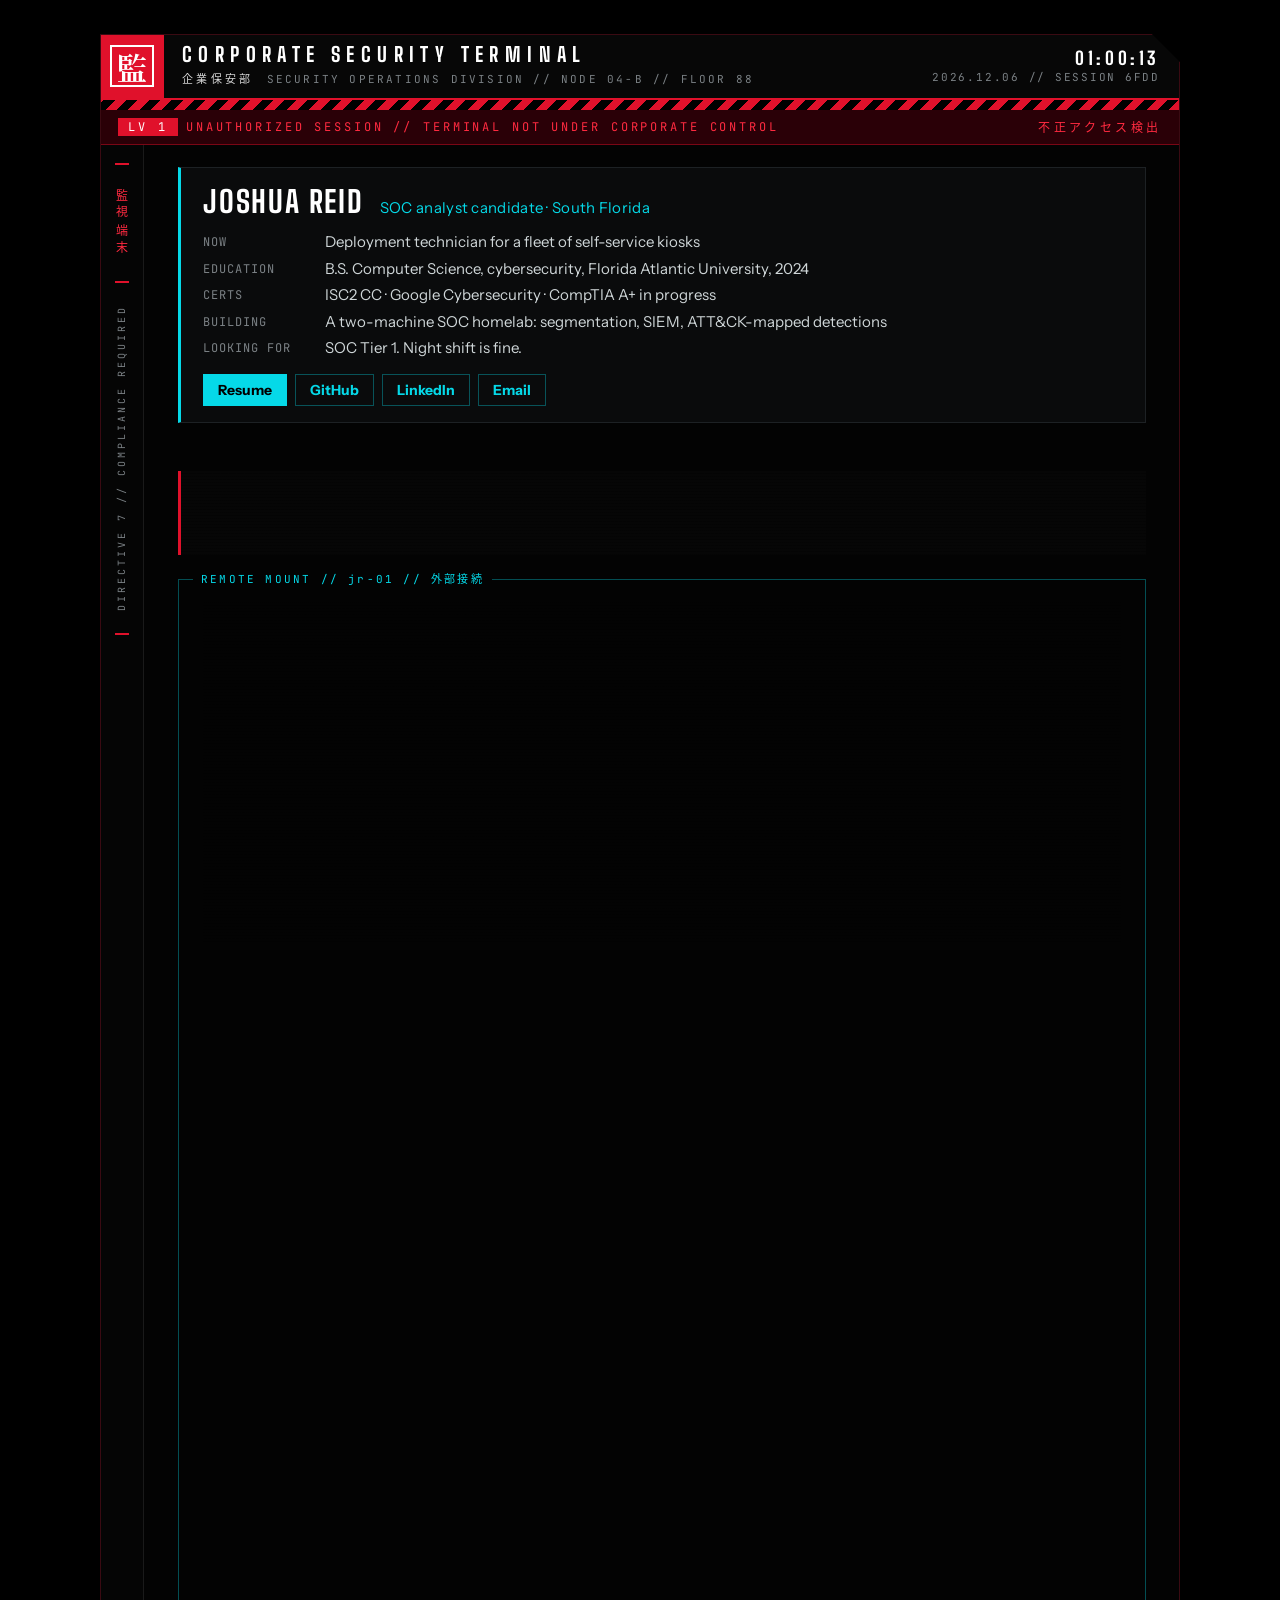
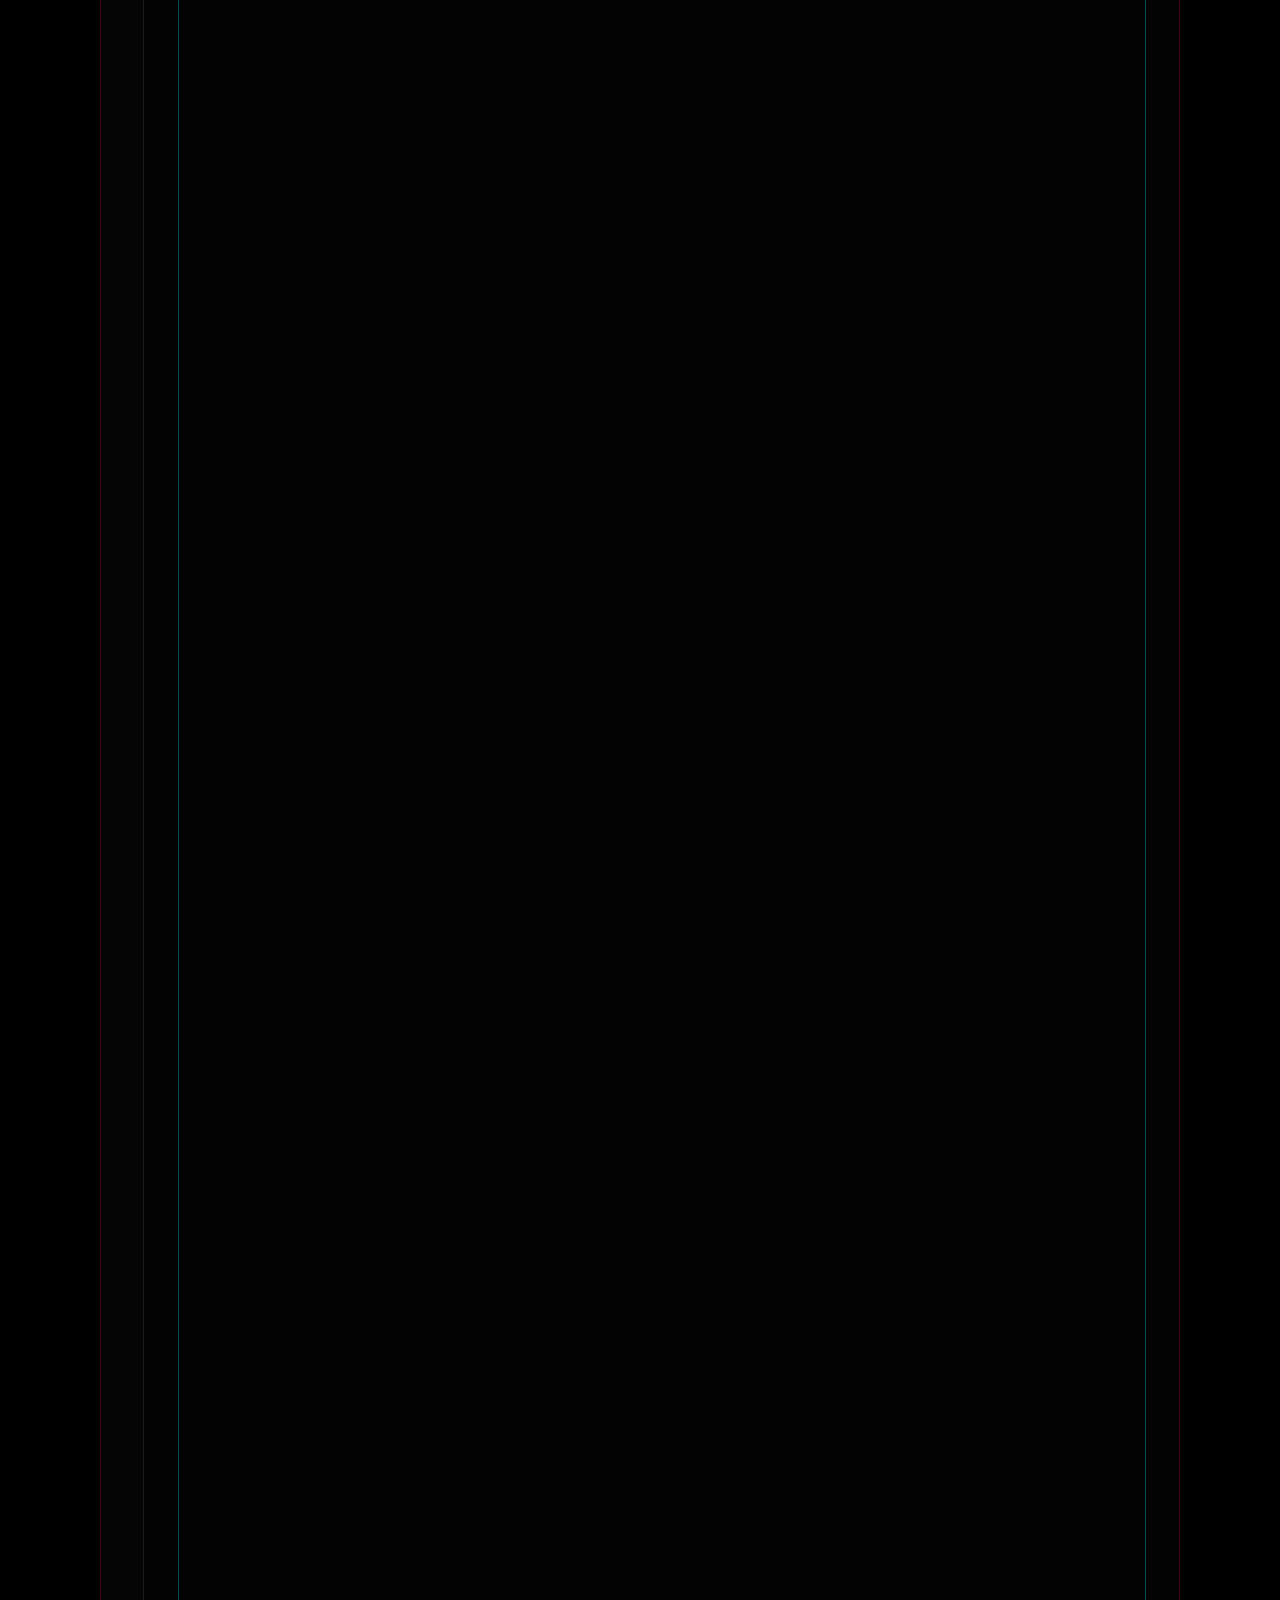
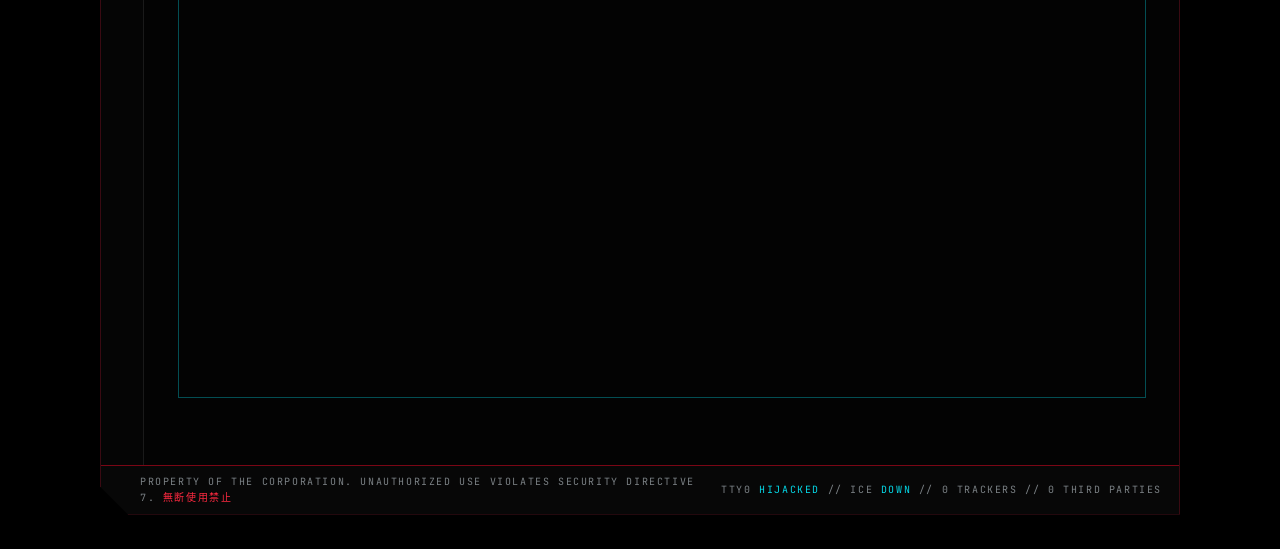
==== commit bacfce6f: "Set public contact email" ====
--- a/index.html
+++ b/index.html
@@ -18,7 +18,6 @@
 <link rel="stylesheet" href="/assets/fonts/fonts.css">
 <link rel="stylesheet" href="/assets/site.css">
 <script src="/assets/term.js"></script>
-<!-- TODO: replace you@example.com with your public contact alias (see README) -->
 </head>
 <body>
 <a class="skip" href="#main">Skip to content</a>
@@ -55,7 +54,7 @@
     <a href="/assets/resume.pdf">Resume</a>
     <a href="https://github.com/jreid-sec">GitHub</a>
     <a href="https://www.linkedin.com/in/jreid-sec/">LinkedIn</a>
-    <a href="mailto:you@example.com">Email</a>
+    <a href="mailto:jreid-sec@protonmail.com">Email</a>
   </p>
 </section>
 
@@ -201,7 +200,7 @@
   <dt>Web</dt><dd><a href="https://jreid-sec.github.io/">jreid-sec.github.io</a></dd>
   <dt>GitHub</dt><dd><a href="https://github.com/jreid-sec">github.com/jreid-sec</a></dd>
   <dt>LinkedIn</dt><dd><a href="https://www.linkedin.com/in/jreid-sec/">linkedin.com/in/jreid-sec</a></dd>
-  <dt>Email</dt><dd><a href="mailto:you@example.com">you@example.com</a></dd>
+  <dt>Email</dt><dd><a href="mailto:jreid-sec@protonmail.com">jreid-sec@protonmail.com</a></dd>
   <dt>Disclosure</dt><dd><a href="/.well-known/security.txt">security.txt</a></dd>
 </dl>
 <p class="sig boot">Joshua Reid<br><span class="d">blue team // jr-01</span></p>
